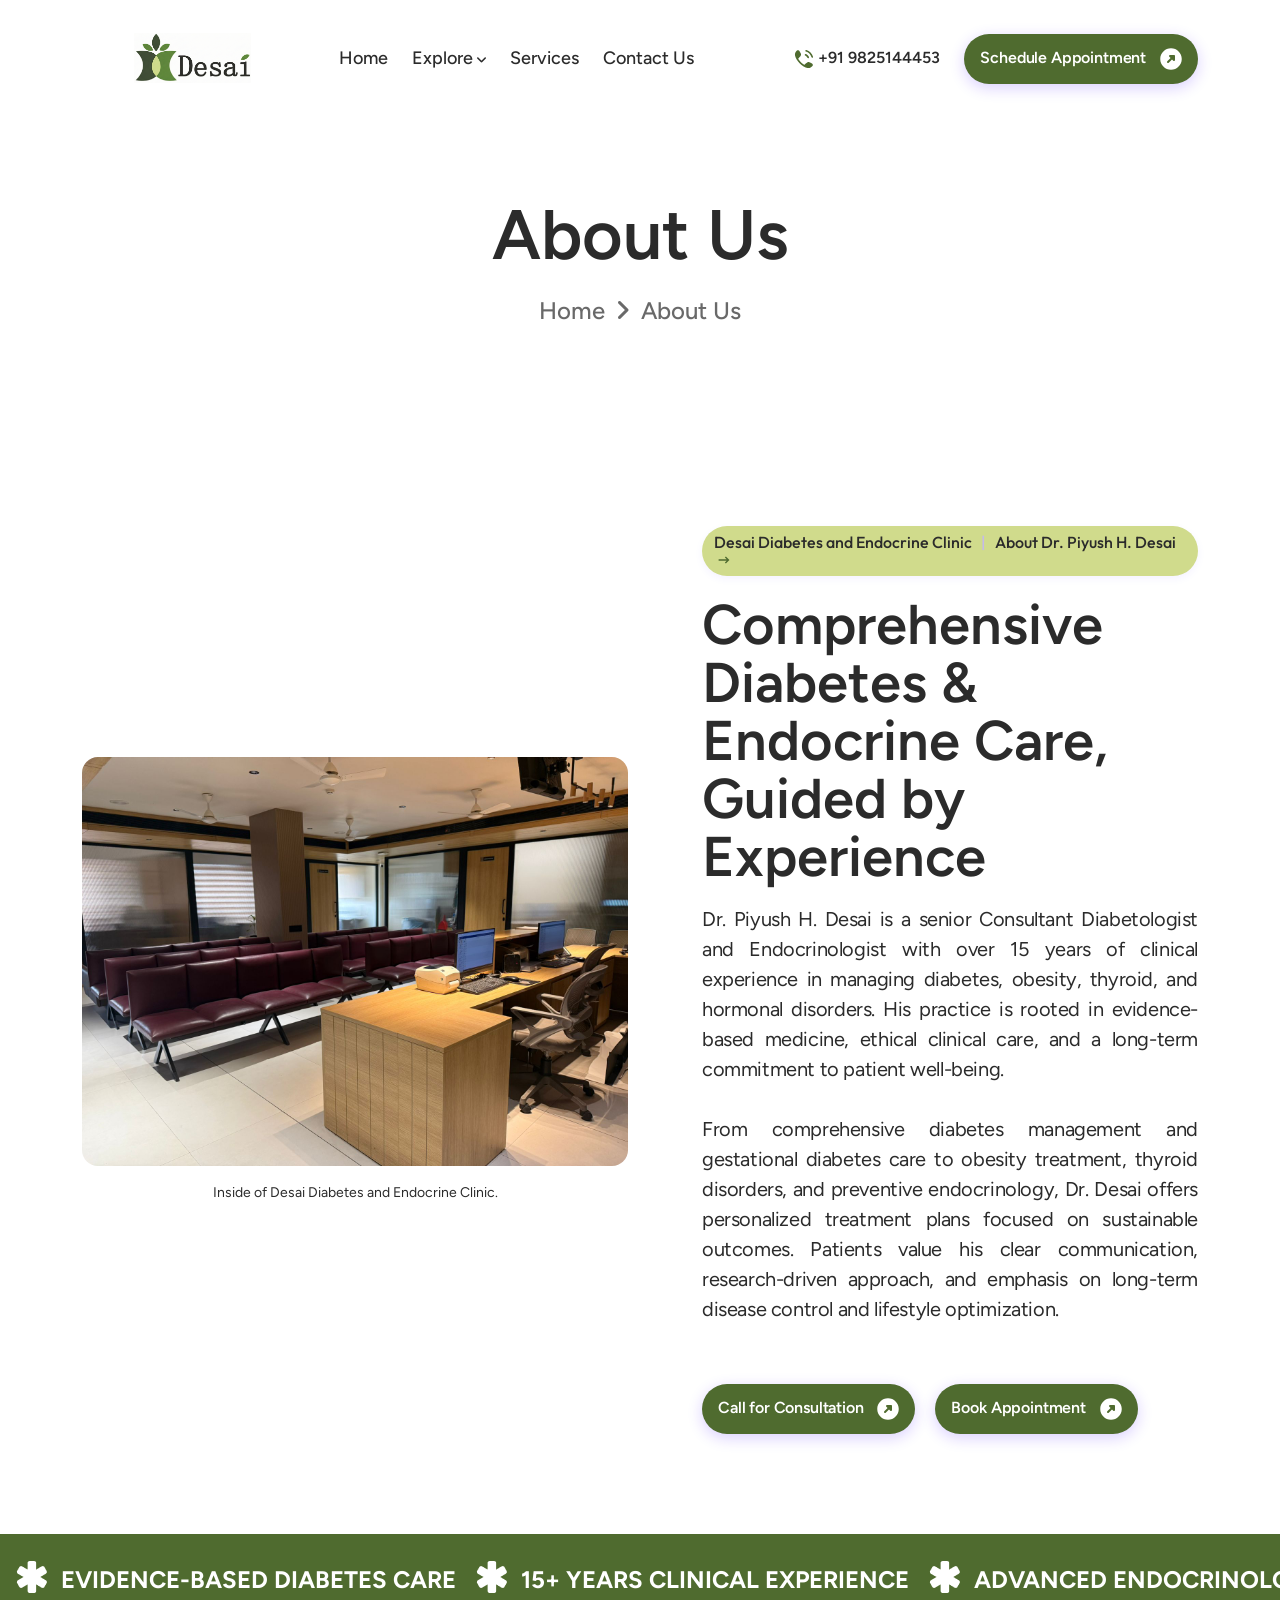
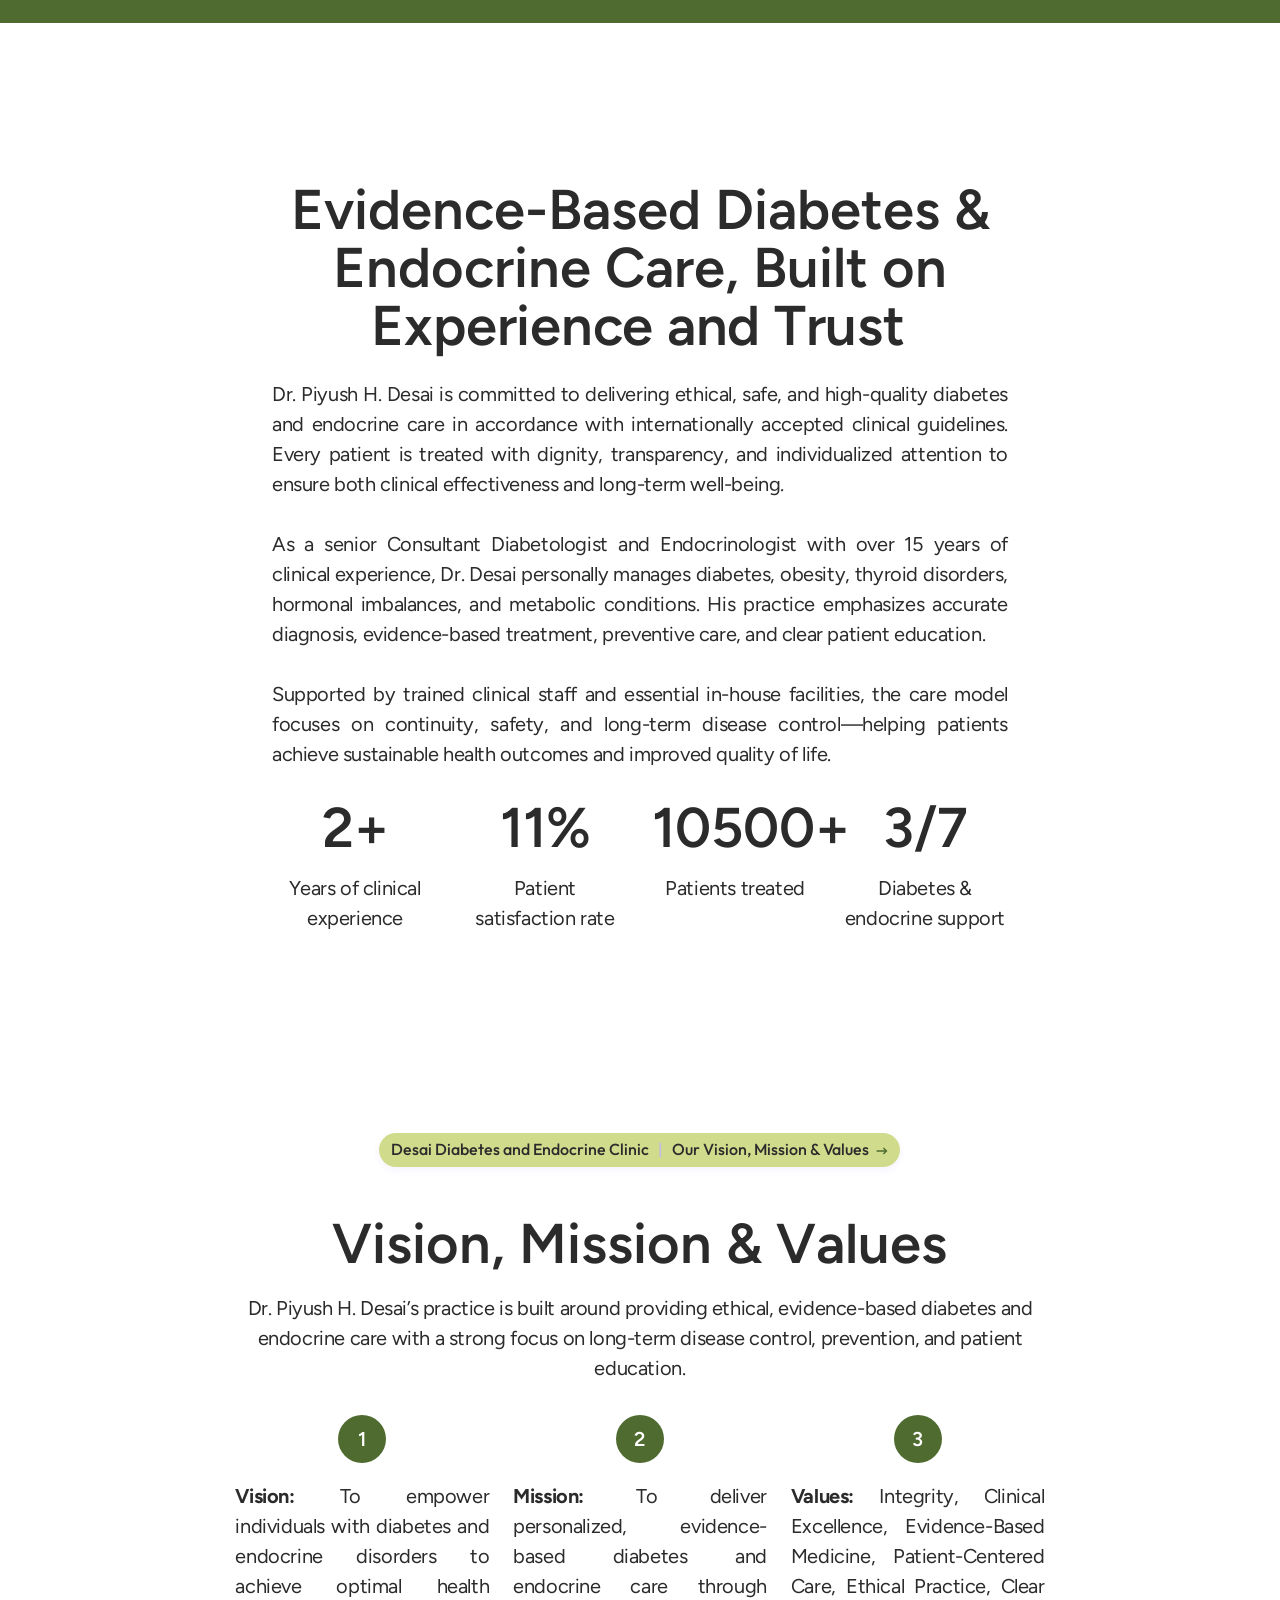
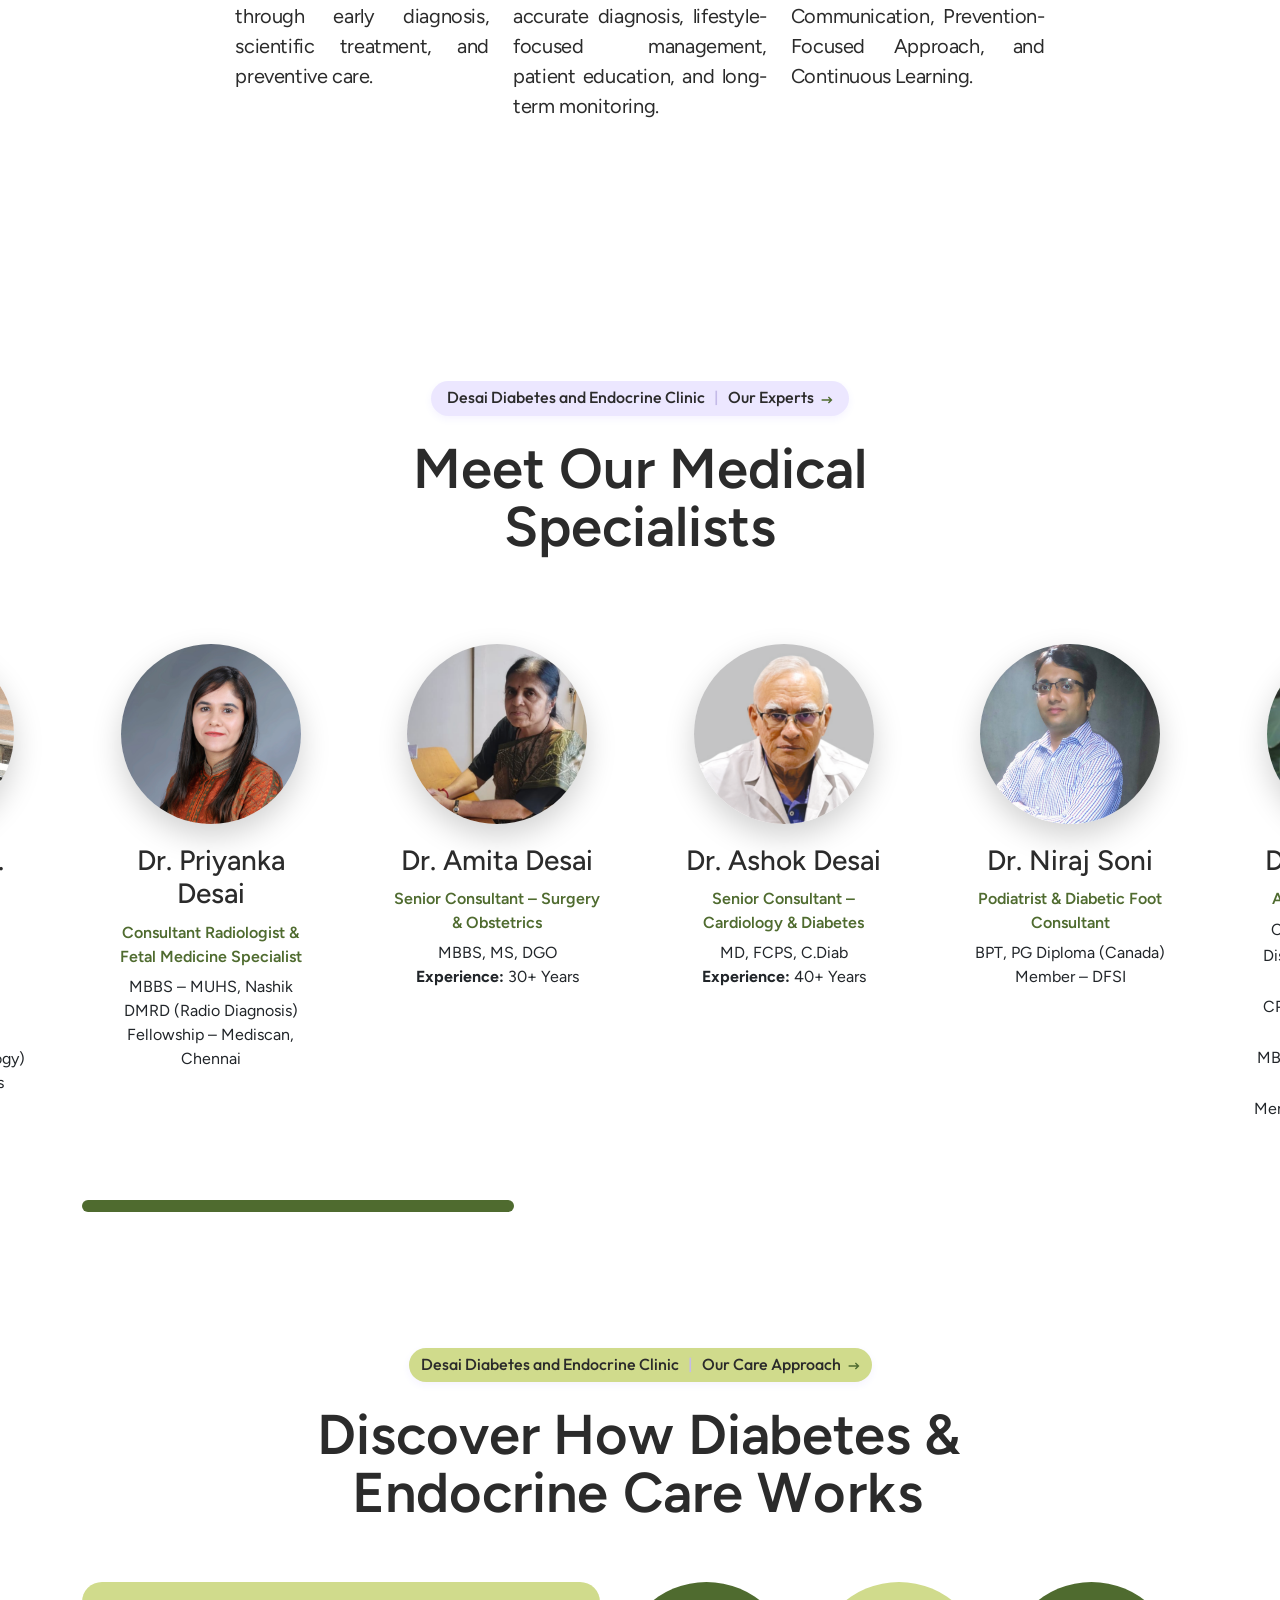
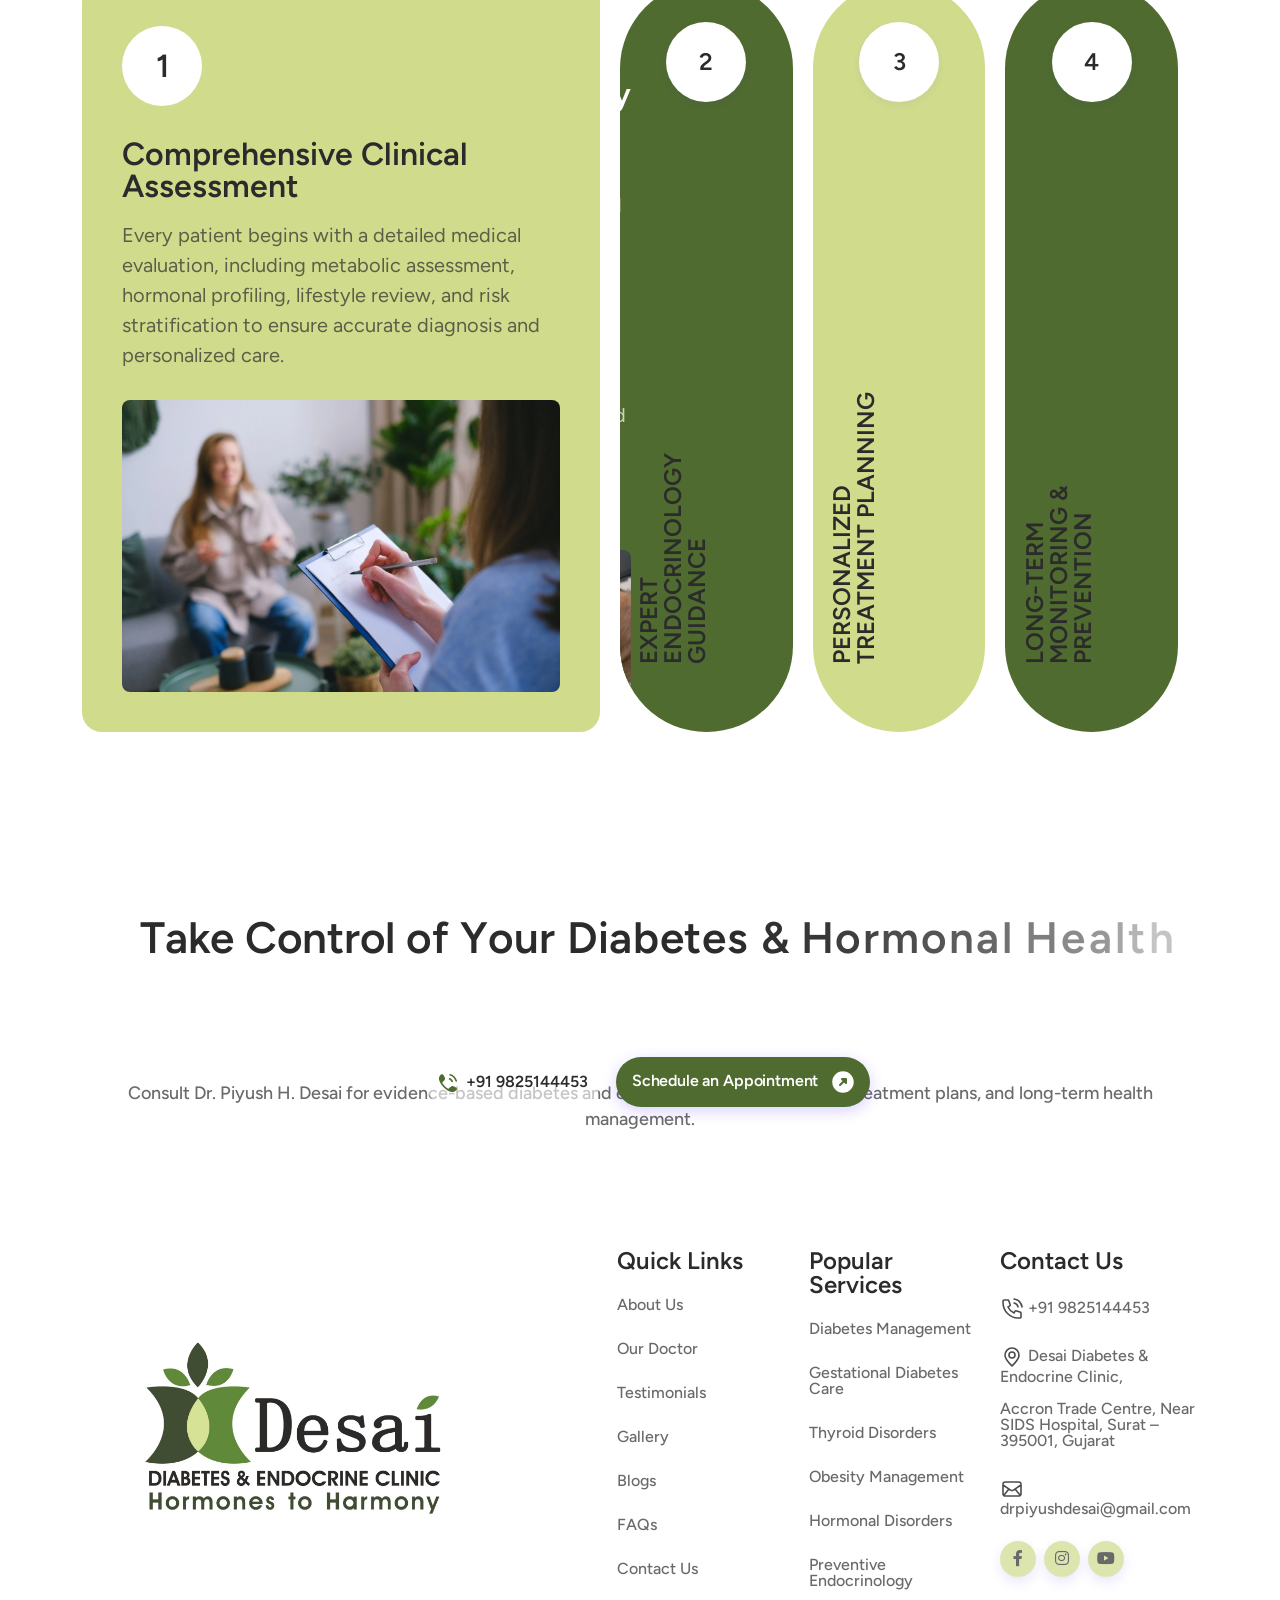
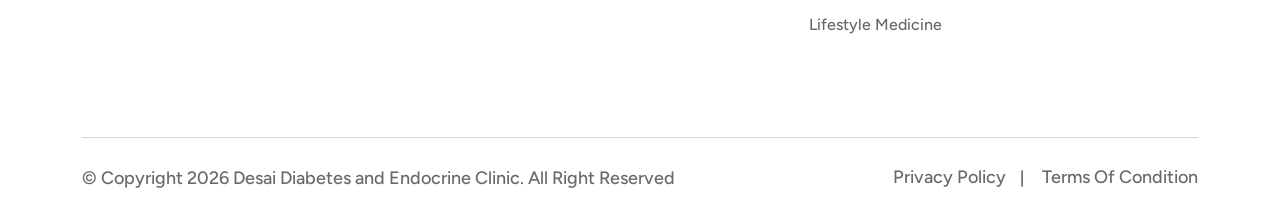
==== about.html @ b85032fa "initial commit" ====
<!DOCTYPE html>
<html lang="en">
<head>
     <meta charset="UTF-8">
     <meta name="viewport" content="width=device-width, initial-scale=1.0">
     <title>Desai Diabetes and Endocrine Clinic - About Us</title>

    <!--=====FAB ICON=======-->
    <link rel="shortcut icon" href="assets/img/logo/preloader.png">

    <!--===== CSS LINK =======-->
    <link rel="stylesheet" href="assets/css/plugins/bootstrap.min.css">
    <link rel="stylesheet" href="assets/css/plugins/aos.css">
    <link rel="stylesheet" href="assets/css/plugins/fontawesome.css">
    <link rel="stylesheet" href="assets/css/plugins/magnific-popup.css">
    <link rel="stylesheet" href="assets/css/plugins/owlcarousel.min.css">
    <link rel="stylesheet" href="assets/css/plugins/sidebar.css">
    <link rel="stylesheet" href="assets/css/plugins/slick-slider.css">
    <link rel="stylesheet" href="assets/css/plugins/nice-select.css">
    <link rel="stylesheet" href="assets/css/plugins/swiper-bundle.css">
    <link rel="stylesheet" href="assets/css/main.css">

    <!--=====  JS SCRIPT LINK =======-->
    <script src="assets/js/plugins/jquery-3-7-1.min.js"></script>
</head>
<body class="homepage1-body">

<!--===== PRELOADER STARTS =======-->
<div class="cs_preloader">
  <div class="cs_preloader_in">
    <div class="cs_wave_first">
      <img 
        src="assets/img/logo/preloader.png"
        alt=""
        style="width:100px;height:auto;"
      >

      <p style="text-align:center;font-size:18px;color:#4f6b2f;margin-top:10px;">
        Loading
        <span style="animation:dot 1.4s infinite; animation-delay:0s;">.</span>
        <span style="animation:dot 1.4s infinite; animation-delay:0.2s;">.</span>
        <span style="animation:dot 1.4s infinite; animation-delay:0.4s;">.</span>
      </p>
    </div>
  </div>
</div>

<style>
@keyframes dot {
  0% { opacity: 0; }
  50% { opacity: 1; }
  100% { opacity: 0; }
}
</style>
<!--===== PRELOADER ENDS =======-->

<!--===== PROGRESS STARTS=======-->
<div class="paginacontainer">
     <div class="progress-wrap">
       <svg class="progress-circle svg-content" width="100%" height="100%" viewBox="-1 -1 102 102">
         <path d="M50,1 a49,49 0 0,1 0,98 a49,49 0 0,1 0,-98"/>
       </svg>
     </div>
   </div>
 <!--===== PROGRESS ENDS=======-->

<!--=====HEADER START=======-->
<header class="homepage4-body">
  <div id="vl-header-sticky" class="vl-header-area vl-transparent-header">
      <div class="container">
          <div class="row align-items-center row-bg1">
              <div class="col-lg-2 col-md-6 col-6">
                  <div class="vl-logo">
                      <a href="index.html"><img src="assets/img/logo/only_logo_1.png" alt=""></a>
                  </div>
              </div>
              <div class="col-lg-5 d-none d-lg-block">
                  <div class="vl-main-menu text-center">
                         <nav class="vl-mobile-menu-active">
                          <ul>
                              <li class="has-dropdown">
                                  <a href="index.html">Home <span class="arrow-size"></i></span></a>
                                 
                              </li>
                              <li class="has-dropdown">
                                <a href="#">Explore <span class="arrow-size"><i class="fa-solid fa-angle-down d-lg-inline d-none"></i></span></a>
                                  <ul class="sub-menu">
                                      <li><a href="about.html">About Us</a></li>
                                      <li><a href="doctor-piyush-desai.html">Our Doctor</a></li>
                                      <li><a href="testimonial.html">Testimonials</a></li>
                                      <li><a href="Gallery.html">Gallery</a></li>
                                      <li><a href="https://drpiyushdesaiclinic.exlyapp.com/blog">Blogs</a></li>
                                      <li><a href="faq.html">FAQs</a></li>
                                  </ul>
                              </li>
                              <li class="has-dropdown">
                                  <a href="services.html">Services <span class="arrow-size"></i></span></a>
                              </li>
                              <li class="has-dropdown">
                                  <a href="contact.html">Contact Us <span class="arrow-size"></i></span></a>
                              </li>   
                          </ul>
                      </nav>
                  </div>
              </div>
              <div class="col-lg-5 col-md-6 col-6">
                <div class="vl-hero-btn d-none d-lg-block text-end">
                  <div class="btn-area1">
                    <a href="tel:
+91 9825144453" class="phone"><svg xmlns="http://www.w3.org/2000/svg" width="20" height="20" viewBox="0 0 20 20" fill="none">
                        <g clip-path="url(#clip0_5825_4343)">
                          <path d="M4.32688 1.17598C4.79912 1.27359 5.1752 1.59087 5.40887 2.01006L6.15321 3.34544C6.42738 3.83727 6.65811 4.25117 6.80878 4.61098C6.96862 4.99266 7.06355 5.36904 7.02016 5.78518C6.97676 6.20131 6.80622 6.55001 6.57107 6.8905C6.3494 7.21148 6.03823 7.56888 5.66848 7.99356L4.57431 9.25038C4.37824 9.47563 4.2802 9.58821 4.27124 9.72896C4.26228 9.86971 4.34263 9.98996 4.50333 10.2304C5.87299 12.2796 7.71894 14.1262 9.76983 15.497C10.0103 15.6577 10.1305 15.738 10.2712 15.7291C10.412 15.7201 10.5247 15.6221 10.7498 15.426L12.0067 14.3318C12.4314 13.962 12.7888 13.6509 13.1098 13.4292C13.4502 13.194 13.799 13.0235 14.2151 12.9801C14.6312 12.9367 15.0077 13.0317 15.3893 13.1915C15.7491 13.3422 16.163 13.5729 16.6547 13.847L17.9902 14.5915C18.4094 14.8251 18.7267 15.2012 18.8243 15.6734C18.9229 16.1505 18.7775 16.6302 18.4562 17.0244C17.2904 18.4547 15.4227 19.3654 13.4633 18.9701C12.259 18.7272 11.0707 18.3225 9.63342 17.4982C6.74558 15.842 4.15636 13.2514 2.50212 10.367C1.67786 8.92963 1.2731 7.74134 1.03015 6.53696C0.634898 4.5776 1.54559 2.70987 2.9759 1.54412C3.37009 1.22284 3.84971 1.07736 4.32688 1.17598Z" fill="#4F6B2F"/>
                          <path fill-rule="evenodd" clip-rule="evenodd" d="M11.3062 1.54C11.4337 1.0978 11.8957 0.842779 12.3379 0.970388C15.5607 1.90041 18.099 4.43862 19.0292 7.66132C19.1567 8.1035 18.9017 8.56545 18.4596 8.69304C18.0174 8.8207 17.5554 8.5657 17.4278 8.1235C16.6565 5.45101 14.5483 3.34295 11.8757 2.57171C11.4336 2.4441 11.1786 1.98219 11.3062 1.54ZM10.7947 5.47187C10.9747 5.04825 11.4639 4.85066 11.8876 5.03055C13.2723 5.6186 14.381 6.72725 14.969 8.11199C15.1489 8.53562 14.9513 9.02487 14.5277 9.20479C14.1041 9.38462 13.6148 9.18704 13.4349 8.76345C13.0157 7.77614 12.2234 6.9839 11.2361 6.56463C10.8125 6.38474 10.6149 5.8955 10.7947 5.47187Z" fill="#4F6B2F"/>
                        </g>
                        <defs>
                          <clipPath id="clip0_5825_4343">
                            <rect width="20" height="20" fill="white"/>
                          </clipPath>
                        </defs>
                      </svg>+91 9825144453</a>
                    <a href="#" class="vl-btn4">Schedule Appointment <span><svg xmlns="http://www.w3.org/2000/svg" width="22" height="22" viewBox="0 0 22 22" fill="none">
                        <path fill-rule="evenodd" clip-rule="evenodd" d="M11 0.25C5.06294 0.25 0.25 5.06294 0.25 11C0.25 16.9371 5.06294 21.75 11 21.75C16.9371 21.75 21.75 16.9371 21.75 11C21.75 5.06294 16.9371 0.25 11 0.25ZM10 7C9.5955 7 9.2309 7.24364 9.0761 7.61732C8.92134 7.99099 9.0069 8.42111 9.2929 8.70711L10.5858 10L7.29289 13.2929C6.90237 13.6834 6.90237 14.3166 7.29289 14.7071C7.68342 15.0976 8.31658 15.0976 8.70711 14.7071L12 11.4142L13.2929 12.7071C13.5789 12.9931 14.009 13.0787 14.3827 12.9239C14.7564 12.7691 15 12.4045 15 12V8C15 7.44772 14.5523 7 14 7H10Z" fill="white"/>
                      </svg></span></a>
                </div>
                </div>
                <div class="vl-header-action-item d-block d-lg-none">
                  <button type="button" class="vl-offcanvas-toggle">
                    <i class="fa-solid fa-bars-staggered"></i>
                  </button>
               </div>
              </div>
          </div>
      </div>
  </div>
</header>
 <!--=====HEADER END =======-->

<!--===== MOBILE HEADER STARTS =======-->
<div class="homepage4-body">
  <div class="vl-offcanvas">
    <div class="vl-offcanvas-wrapper">
        <div class="vl-offcanvas-header d-flex justify-content-between align-items-center mb-90">
            <div class="vl-offcanvas-logo">
            </div>
            <div class="vl-offcanvas-close">
               <button class="vl-offcanvas-close-toggle"><a href="index.html"><img src="assets/img/logo/logo.jpeg" alt=""></a></button>
            </div>
        </div>

        <div class="vl-offcanvas-menu d-lg-none mb-40">
            <nav></nav>
        </div>

        <div class="space20"></div>
        <div class="vl-offcanvas-info">
            <div class="space20"></div>
            <span><a href="mailto:drpiyushdesai@gmail.com"> <i class="fa-regular fa-envelope"></i>drpiyushdesai@gmail.com</a></span>
            <span><a href="tel:+91 9825144453"><i class="fa-solid fa-phone"></i>+91 9825144453</a></span>
            <span><a href="#"><i class="fa-solid fa-location-dot"></i> 
              Desai Diabetes & Endocrine Clinic,
            <br>
            Accron Trade Centre, Near SIDS Hospital, Surat – 395001, Gujarat
            </a></span>
        </div>
        <div class="space20"></div>
        <div class="vl-offcanvas-social">
            <h3 class="vl-offcanvas-sm-title">Follow Us</h3>
            <div class="space20"></div> 
            <a href="https://www.facebook.com/share/1A4X6YQgdi/"><i class="fab fa-facebook-f"></i></a>
            <a href="https://www.instagram.com/desai.diabetes.clinic?igsh=MTk4b3RoMTZ4Nnducg=="><i class="fab fa-instagram"></i></a>
            <a href="https://youtube.com/@desaidiabetesendocrineclin2498?si=9l0jVB-zvk-V1t5X"><i class="fa-brands fa-youtube"></i></a>
         </div>
    </div>
</div>
<div class="vl-offcanvas-overlay"></div>
<!--===== MOBILE HEADER ENDS =======-->

<!--===== HERO AREA STARTS =======-->
<div class="inner-header-section-area" style="background-image: url(assets/img/all-images/bg/bg5.png); background-position: center; background-repeat: no-repeat; background-size: cover;">
  <div class="container">
    <div class="row align-items-center">
      <div class="col-lg-12">
        <div class="hero-header">
          <h1 class="text-anime-style-1">About Us</h1>
          <div class="space28"></div>
          <a href="index.html" class="bradecrumb">Home <i class="fa-solid fa-angle-right"></i> About Us</a>
        </div>
      </div>
    </div>
  </div>
</div>
<!--===== HERO AREA ENDS =======-->

<!--===== ABOUT AREA STARTS =======-->
<div class="about-inner-section-area sp1">
  <div class="container">
    <div class="row align-items-center">

      <!-- VIDEO COLUMN -->
      <div class="col-lg-6 col-md-6">
        <div style="cursor:pointer;"
             onclick="openVideoPopup('assets/img/all-images/about/298667.mp4','mp4')">

          <div style="position:relative;">
            <img src="assets/img/all-images/about/WhatsApp Image 2026-01-23 at 16.06.01 (1).jpeg"
                 alt="Dr. Eash Hoskote Video"
                 style="width:100%;border-radius:16px;">
          </div>

          <div class="space16"></div>

          <p class="small" style="color:var(--ztc-text-text-11);font-family:var(--ztc-family-font1); text-align: center;">
            Inside of Desai Diabetes and Endocrine Clinic.
          </p>
        </div>
      </div>

      <!-- CONTENT COLUMN -->
      <div class="col-lg-6">
        <div class="heading4">
          <h5 class="vl-section-subtitle"
    data-aos="fade-left"
    data-aos-duration="800"
    style="background-color:#d0db8c; padding:8px 12px; display:inline-block;">
  
  Desai Diabetes and Endocrine Clinic
  <span> | </span> About Dr. Piyush H. Desai

  <svg xmlns="http://www.w3.org/2000/svg" width="13" height="8" viewBox="0 0 13 8" fill="none">
    <path d="M0.667969 4.00033H11.049M8.00137 7.33366L11.3346 4.00033L8.0013 0.666992"
          stroke="#4F6B2F" stroke-width="1.5"/>
  </svg>
</h5>


<div class="space20"></div>

<h2 class="text-anime-style-3">
  Comprehensive Diabetes & Endocrine Care, Guided by Experience
</h2>

<div class="space18"></div>

<p data-aos="fade-left" data-aos-duration="1000" style="text-align: justify;">
  Dr. Piyush H. Desai is a senior Consultant Diabetologist and Endocrinologist with over
  15 years of clinical experience in managing diabetes, obesity, thyroid, and hormonal
  disorders. His practice is rooted in evidence-based medicine, ethical clinical care,
  and a long-term commitment to patient well-being.
  <br><br>
  From comprehensive diabetes management and gestational diabetes care to obesity
  treatment, thyroid disorders, and preventive endocrinology, Dr. Desai offers
  personalized treatment plans focused on sustainable outcomes. Patients value his
  clear communication, research-driven approach, and emphasis on long-term disease
  control and lifestyle optimization.
</p>


          <div class="space28"></div>
          <div class="space32"></div>

          <!-- BOTH BUTTONS IN ONE ROW -->
    <div class="btn-area1"
         data-aos="fade-left"
         data-aos-duration="1000"
         style="display:flex; gap:20px; flex-wrap:wrap;">

      <a href="tel:0294-2980546/547" class="vl-btn4">Call for Consultation <span><svg xmlns="http://www.w3.org/2000/svg" width="22" height="22" viewBox="0 0 22 22" fill="none">
                        <path fill-rule="evenodd" clip-rule="evenodd" d="M11 0.25C5.06294 0.25 0.25 5.06294 0.25 11C0.25 16.9371 5.06294 21.75 11 21.75C16.9371 21.75 21.75 16.9371 21.75 11C21.75 5.06294 16.9371 0.25 11 0.25ZM10 7C9.5955 7 9.2309 7.24364 9.0761 7.61732C8.92134 7.99099 9.0069 8.42111 9.2929 8.70711L10.5858 10L7.29289 13.2929C6.90237 13.6834 6.90237 14.3166 7.29289 14.7071C7.68342 15.0976 8.31658 15.0976 8.70711 14.7071L12 11.4142L13.2929 12.7071C13.5789 12.9931 14.009 13.0787 14.3827 12.9239C14.7564 12.7691 15 12.4045 15 12V8C15 7.44772 14.5523 7 14 7H10Z" fill="white"/>
          </svg>
        </span>
      </a>

      <a href="https://dreashhoskote.exlyapp.com/5467e22a-bf51-4fe1-8a84-d2f195482e87" class="vl-btn4">Book Appointment <span><svg xmlns="http://www.w3.org/2000/svg" width="22" height="22" viewBox="0 0 22 22" fill="none">
                        <path fill-rule="evenodd" clip-rule="evenodd" d="M11 0.25C5.06294 0.25 0.25 5.06294 0.25 11C0.25 16.9371 5.06294 21.75 11 21.75C16.9371 21.75 21.75 16.9371 21.75 11C21.75 5.06294 16.9371 0.25 11 0.25ZM10 7C9.5955 7 9.2309 7.24364 9.0761 7.61732C8.92134 7.99099 9.0069 8.42111 9.2929 8.70711L10.5858 10L7.29289 13.2929C6.90237 13.6834 6.90237 14.3166 7.29289 14.7071C7.68342 15.0976 8.31658 15.0976 8.70711 14.7071L12 11.4142L13.2929 12.7071C13.5789 12.9931 14.009 13.0787 14.3827 12.9239C14.7564 12.7691 15 12.4045 15 12V8C15 7.44772 14.5523 7 14 7H10Z" fill="white"/>
          </svg>
        </span>
      </a>

    </div>

  </div>
</div>


        </div>
      </div>

    </div>
  </div>
</div>

<!-- ===== POPUP PLAYER (SINGLE, REUSABLE) ===== -->
<div id="videoPopup" style="
  display:none;
  position:fixed;
  inset:0;
  background:rgba(0,0,0,0.85);
  z-index:99999;
  align-items:center;
  justify-content:center;
">

  <div style="position:relative;width:90%;max-width:900px;">

    <span onclick="closeVideoPopup()" style="
      position:absolute;
      top:-40px;
      right:0;
      font-size:30px;
      color:#fff;
      cursor:pointer;
    ">✕</span>

    <div id="videoContainer" style="
      width:100%;
      max-height:80vh;
      display:flex;
      align-items:center;
      justify-content:center;
    "></div>

  </div>
</div>

<!-- ===== INLINE JS ===== -->
<script>
function openVideoPopup(src, type) {
  var popup = document.getElementById("videoPopup");
  var container = document.getElementById("videoContainer");

  // Clear any previous content
  container.innerHTML = "";

  if (type === "mp4") {
    // Create video element
    var video = document.createElement("video");
    video.id = "popupVideo";
    video.controls = true;
    video.autoplay = true;
    video.playsInline = true;
    video.preload = "auto";
    video.style.cssText = `
      max-width:100%;
      max-height:80vh;
      width:auto;
      height:auto;
      object-fit:contain;
      border-radius:12px;
      background:#000;
    `;
    
    var source = document.createElement("source");
    source.src = src;
    source.type = "video/mp4";
    
    video.appendChild(source);
    container.appendChild(video);
    
    // Attempt to play after video is loaded
    video.addEventListener('loadeddata', function() {
      video.play().catch(function(err) {
        console.warn("Autoplay blocked, user can click play:", err);
      });
    });
    
  } else {
    // Create iframe for YouTube or other embeds
    var iframe = document.createElement("iframe");
    iframe.src = src + "?autoplay=1&mute=1&rel=0";
    iframe.style.cssText = `
      width:100%;
      max-width:900px;
      aspect-ratio:16/9;
      border-radius:12px;
      border:0;
    `;
    iframe.allow = "autoplay; encrypted-media";
    iframe.allowFullscreen = true;
    
    container.appendChild(iframe);
  }

  // Show popup
  popup.style.display = "flex";
  document.body.style.overflow = "hidden";
}

function closeVideoPopup() {
  var popup = document.getElementById("videoPopup");
  var container = document.getElementById("videoContainer");
  
  // Stop video if playing
  var video = container.querySelector("video");
  if (video) {
    video.pause();
    video.currentTime = 0;
  }

  // Clear container and hide popup
  container.innerHTML = "";
  popup.style.display = "none";
  document.body.style.overflow = "";
}

// Close popup when clicking outside the video
document.getElementById("videoPopup").addEventListener("click", function(e) {
  if (e.target.id === "videoPopup") {
    closeVideoPopup();
  }
});

// Close popup with Escape key
document.addEventListener("keydown", function(e) {
  if (e.key === "Escape" || e.key === "Esc") {
    var popup = document.getElementById("videoPopup");
    if (popup.style.display === "flex") {
      closeVideoPopup();
    }
  }
});
</script>
<!--===== VIDEOS AREA ENDS =======-->

<!--===== ABOUT AREA ENDS =======-->
<div class="slider4-section-area">
  <div class="marquee-wrap">
    <div class="marquee-text">

      <div class="brand-single-box">
        <h3><img src="assets/img/elements/elements1.png" alt=""> Evidence-Based Diabetes Care</h3>
      </div>

      <div class="brand-single-box">
        <h3><img src="assets/img/elements/elements1.png" alt=""> 15+ Years Clinical Experience</h3>
      </div>

      <div class="brand-single-box">
        <h3><img src="assets/img/elements/elements1.png" alt=""> Advanced Endocrinology Expertise</h3>
      </div>

      <div class="brand-single-box">
        <h3><img src="assets/img/elements/elements1.png" alt=""> Obesity & Metabolic Management</h3>
      </div>

      <div class="brand-single-box">
        <h3><img src="assets/img/elements/elements1.png" alt=""> Gestational Diabetes Care</h3>
      </div>

      <div class="brand-single-box">
        <h3><img src="assets/img/elements/elements1.png" alt=""> Patient-Centric Treatment Plans</h3>
      </div>

      <div class="brand-single-box">
        <h3><img src="assets/img/elements/elements1.png" alt=""> Thyroid & Hormonal Disorders</h3>
      </div>

      <div class="brand-single-box">
        <h3><img src="assets/img/elements/elements1.png" alt=""> Preventive Endocrinology</h3>
      </div>

      <div class="brand-single-box">
        <h3><img src="assets/img/elements/elements1.png" alt=""> International Clinical Research Experience</h3>
      </div>

      <div class="brand-single-box">
        <h3><img src="assets/img/elements/elements1.png" alt=""> IDF Senior Fellow (2025–26)</h3>
      </div>

      <div class="brand-single-box">
        <h3><img src="assets/img/elements/elements1.png" alt=""> FRCP (Royal College of Physicians, UK)</h3>
      </div>

      <div class="brand-single-box">
        <h3><img src="assets/img/elements/elements1.png" alt=""> Diabetes, Obesity & Lifestyle Medicine</h3>
      </div>

    </div>
  </div>
</div>

<!--===== ABOUT AREA STARTS =======-->
<div class="about4-section-area sp1">
  <div class="container">
    <div class="row justify-content-center">
      
      <!-- CENTERED CONTENT -->
      <div class="col-lg-8 text-center">
        <div class="about4-heading heading4">

          <h5 class="vl-section-subtitle"
    data-aos="fade-left"
    data-aos-duration="800"
    style="background-color:#d0db8c; padding:8px 12px; display:inline-block;">
  
  Desai Diabetes and Endocrine Clinic
  <span> | </span> Our Commitment to Quality Care
  <svg xmlns="http://www.w3.org/2000/svg" width="13" height="8" viewBox="0 0 13 8" fill="none">
    <path d="M0.667969 4.00033H11.049M8.00137 7.33366L11.3346 4.00033L8.0013 0.666992"
          stroke="#4F6B2F" stroke-width="1.5"/>
  </svg>
</h5>

          <div class="space24"></div>

          <h2 class="vl-section-title text-anime-style-3">
            Evidence-Based Diabetes & Endocrine Care, Built on Experience and Trust
          </h2>

          <div class="space24"></div>

          <p data-aos="fade-left" data-aos-duration="900" style="text-align: justify;">
            Dr. Piyush H. Desai is committed to delivering ethical, safe, and high-quality
            diabetes and endocrine care in accordance with internationally accepted
            clinical guidelines. Every patient is treated with dignity, transparency,
            and individualized attention to ensure both clinical effectiveness and
            long-term well-being.
            <br><br>
            As a senior Consultant Diabetologist and Endocrinologist with over 15 years
            of clinical experience, Dr. Desai personally manages diabetes, obesity,
            thyroid disorders, hormonal imbalances, and metabolic conditions. His
            practice emphasizes accurate diagnosis, evidence-based treatment,
            preventive care, and clear patient education.
            <br><br>
            Supported by trained clinical staff and essential in-house facilities,
            the care model focuses on continuity, safety, and long-term disease
            control—helping patients achieve sustainable health outcomes and improved
            quality of life.
          </p>

          <div class="row justify-content-center">

            <div class="col-lg-3 col-md-6">
              <div class="counter-boxarea" data-aos="fade-up" data-aos-duration="1000">
                <h2><span class="counter">15</span>+</h2>
                <div class="space16"></div>
                <p>Years of clinical experience</p>
              </div>
            </div>

            <div class="col-lg-3 col-md-6">
              <div class="counter-boxarea" data-aos="fade-up" data-aos-duration="1100">
                <h2><span class="counter">98</span>%</h2>
                <div class="space16"></div>
                <p>Patient satisfaction rate</p>
              </div>
            </div>

            <div class="col-lg-3 col-md-6">
              <div class="counter-boxarea" data-aos="fade-up" data-aos-duration="1200">
                <h2><span class="counter">100000</span>+</h2>
                <div class="space16"></div>
                <p>Patients treated</p>
              </div>
            </div>

            <div class="col-lg-3 col-md-6">
              <div class="counter-boxarea" data-aos="fade-up" data-aos-duration="1300">
                <h2><span class="counter">24</span>/7</h2>
                <div class="space16"></div>
                <p>Diabetes & endocrine support</p>
              </div>
            </div>

          </div>

        </div>
      </div>

    </div>
  </div>
</div>
<!--===== ABOUT AREA ENDS =======-->

<!--===== VISION / MISSION AREA STARTS =======-->
<div class="case-all-details-section sp1" style="display:flex; justify-content:center; width:100%;">
  <div class="container" style="max-width:1000px;">
    <div class="row justify-content-center">
      <div class="col-lg-10 text-center">
        <div class="case-all-content-area heading4"> 

        <h5 class="vl-section-subtitle"
    data-aos="fade-left"
    data-aos-duration="800"
    style="background-color:#d0db8c; padding:8px 12px; display:inline-block;">
  
  Desai Diabetes and Endocrine Clinic
  <span> | </span> Our Vision, Mission & Values
  <svg xmlns="http://www.w3.org/2000/svg" width="13" height="8" viewBox="0 0 13 8" fill="none">
    <path d="M0.667969 4.00033H11.049M8.00137 7.33366L11.3346 4.00033L8.0013 0.666992"
          stroke="#4F6B2F" stroke-width="1.5"/>
  </svg>
</h5>

<div class="space48"></div>
          
          <h2 class="vl-section-title text-anime-style-3">
            Vision, Mission & Values
          </h2>
          <div class="space20"></div>

          <p class="text-center" style="text-align: justify;">
            Dr. Piyush H. Desai’s practice is built around providing ethical,
            evidence-based diabetes and endocrine care with a strong focus on
            long-term disease control, prevention, and patient education.
          </p>

          <div class="space32"></div>

          <div class="row justify-content-center text-center">

            <!-- Vision -->
            <div class="col-lg-4 col-md-6" data-aos="zoom-in-up" data-aos-duration="900">
              <div class="work-single-boxarea">
                <div class="textarea">
                  <span style="
                    width:48px;
                    height:48px;
                    background:#4F6B2F;
                    color:white;
                    border-radius:50%;
                    display:flex;
                    justify-content:center;
                    align-items:center;
                    font-size:20px;
                    font-weight:600;
                    margin:0 auto;">1</span>
                  <div class="space18"></div>
                  <p style="text-align: justify;">
                    <strong>Vision:</strong> To empower individuals with diabetes and
                    endocrine disorders to achieve optimal health through early
                    diagnosis, scientific treatment, and preventive care.
                  </p>
                </div>
              </div>
            </div>

            <!-- Mission -->
            <div class="col-lg-4 col-md-6" data-aos="zoom-in-up" data-aos-duration="1000">
              <div class="work-single-boxarea">
                <div class="textarea">
                  <span style="
                    width:48px;
                    height:48px;
                    background:#4F6B2F;
                    color:white;
                    border-radius:50%;
                    display:flex;
                    justify-content:center;
                    align-items:center;
                    font-size:20px;
                    font-weight:600;
                    margin:0 auto;">2</span>
                  <div class="space18"></div>
                  <p style="text-align: justify;">
                    <strong>Mission:</strong> To deliver personalized, evidence-based
                    diabetes and endocrine care through accurate diagnosis,
                    lifestyle-focused management, patient education, and
                    long-term monitoring.
                  </p>
                </div>
              </div>
            </div>

            <!-- Values -->
            <div class="col-lg-4 col-md-6" data-aos="zoom-in-up" data-aos-duration="1100">
              <div class="work-single-boxarea">
                <div class="textarea">
                  <span style="
                    width:48px;
                    height:48px;
                    background:#4F6B2F;
                    color:white;
                    border-radius:50%;
                    display:flex;
                    justify-content:center;
                    align-items:center;
                    font-size:20px;
                    font-weight:600;
                    margin:0 auto;">3</span>
                  <div class="space18"></div>
                  <p style="text-align: justify;">
                    <strong>Values:</strong> Integrity, Clinical Excellence,
                    Evidence-Based Medicine, Patient-Centered Care,
                    Ethical Practice, Clear Communication,
                    Prevention-Focused Approach, and Continuous Learning.
                  </p>
                </div>
              </div>
            </div>

          </div>

        </div>
      </div>
    </div>
  </div>
</div>
<!--===== VISION / MISSION AREA ENDS =======-->

<!--===== TEAM AREA STARTS =======-->
<div class="hero4-section-area"
     style="
       background-image:url('assets/img/all-images/bg/bg9.png');
       background-position:center;
       background-repeat:no-repeat;
       background-size:cover;
       width:100%;
       position:relative;
       padding-bottom:0;
     ">

  <div class="service4-section-area sp1"
       style="
         background:transparent;
         padding-top:0;
         padding-bottom:0;
       ">

    <div class="container">

      <!-- Heading -->
      <div class="row">
        <div class="col-lg-8 m-auto">
          <div class="heading4 text-center space-margin60">
            <h5 class="vl-section-subtitle">
              Desai Diabetes and Endocrine Clinic <span> | </span> Our Experts
              <svg xmlns="http://www.w3.org/2000/svg" width="13" height="8" viewBox="0 0 13 8" fill="none">
                <path d="M0.667969 4.00033H11.049M8.00137 7.33366L11.3346 4.00033L8.0013 0.666992"
                      stroke="#4F6B2F" stroke-width="1.5"/>
              </svg>
            </h5>

            <div class="space24"></div>

            <h2 class="vl-section-title text-anime-style-3">
              Meet Our Medical Specialists
            </h2>
          </div>
        </div>
      </div>

      <!-- Slider -->
      <div class="row">
        <div class="col-lg-12">
          <div class="service4-slider-area owl-carousel">

            <!-- ================= DOCTOR CARD ================= -->

            <!-- Dr. Piyush Desai -->
            <div class="service4-boxarea"
                 style="
                   padding:28px 22px 32px;
                   text-align:center;
                   border-radius:18px;
                   transition:all 0.3s ease;
                 "
                 onmouseover="this.style.transform='translateY(-8px)';this.style.boxShadow='0 20px 40px rgba(0,0,0,0.15)'"
                 onmouseout="this.style.transform='translateY(0)';this.style.boxShadow='none'">

              <!-- Image -->
              <div style="
                    width:180px;
                    height:180px;
                    border-radius:50%;
                    overflow:hidden;
                    margin:0 auto 20px;
                    box-shadow:0 12px 30px rgba(0,0,0,0.18);
                  ">
                <img src="assets/img/all-images/team/Screenshot 2026-02-09 at 8.34.24 PM.png"
                     alt="Dr. Piyush H. Desai"
                     style="width:100%;height:100%;object-fit:cover;">
              </div>

              <!-- Text -->
              <h3 style="margin:0;color:#2B2B2B;">Dr. Piyush H. Desai</h3>
              <p style="font-weight:600;color:#4F6B2F;margin:10px 0 6px;">
                Senior Consultant Diabetologist & Endocrinologist
              </p>
              <p style="margin-bottom:0;">
                MBBS, MD (Internal Medicine)<br>
                PG Diploma (Endocrinology)<br>
                <strong>Experience:</strong> 15+ Years
              </p>
            </div>

            <!-- Dr. Priyanka Desai -->
            <div class="service4-boxarea"
                 style="padding:28px 22px 32px;text-align:center;border-radius:18px;"
                 onmouseover="this.style.transform='translateY(-8px)';this.style.boxShadow='0 20px 40px rgba(0,0,0,0.15)'"
                 onmouseout="this.style.transform='translateY(0)';this.style.boxShadow='none'">

              <div style="width:180px;height:180px;border-radius:50%;overflow:hidden;margin:0 auto 20px;box-shadow:0 12px 30px rgba(0,0,0,0.18);">
                <img src="assets/img/all-images/team/Screenshot 2026-02-09 at 8.35.55 PM.png"
                     alt="Dr. Priyanka Desai"
                     style="width:100%;height:100%;object-fit:cover;">
              </div>

              <h3 style="margin:0;color:#2B2B2B;">Dr. Priyanka Desai</h3>
              <p style="font-weight:600;color:#4F6B2F;margin:10px 0 6px;">
                Consultant Radiologist & Fetal Medicine Specialist
              </p>
              <p style="margin-bottom:0;">
                MBBS – MUHS, Nashik<br>
                DMRD (Radio Diagnosis)<br>
                Fellowship – Mediscan, Chennai
              </p>
            </div>

            <!-- Dr. Amita Desai -->
            <div class="service4-boxarea"
                 style="padding:28px 22px 32px;text-align:center;border-radius:18px;"
                 onmouseover="this.style.transform='translateY(-8px)';this.style.boxShadow='0 20px 40px rgba(0,0,0,0.15)'"
                 onmouseout="this.style.transform='translateY(0)';this.style.boxShadow='none'">

              <div style="width:180px;height:180px;border-radius:50%;overflow:hidden;margin:0 auto 20px;box-shadow:0 12px 30px rgba(0,0,0,0.18);">
                <img src="assets/img/all-images/team/Screenshot 2026-02-09 at 8.36.56 PM.png"
                     alt="Dr. Amita Desai"
                     style="width:100%;height:100%;object-fit:cover;">
              </div>

              <h3 style="margin:0;color:#2B2B2B;">Dr. Amita Desai</h3>
              <p style="font-weight:600;color:#4F6B2F;margin:10px 0 6px;">
                Senior Consultant – Surgery & Obstetrics
              </p>
              <p style="margin-bottom:0;">
                MBBS, MS, DGO<br>
                <strong>Experience:</strong> 30+ Years
              </p>
            </div>

            <!-- Dr. Ashok Desai -->
            <div class="service4-boxarea"
                 style="padding:28px 22px 32px;text-align:center;border-radius:18px;"
                 onmouseover="this.style.transform='translateY(-8px)';this.style.boxShadow='0 20px 40px rgba(0,0,0,0.15)'"
                 onmouseout="this.style.transform='translateY(0)';this.style.boxShadow='none'">

              <div style="width:180px;height:180px;border-radius:50%;overflow:hidden;margin:0 auto 20px;box-shadow:0 12px 30px rgba(0,0,0,0.18);">
                <img src="assets/img/all-images/team/ashok.png"
                     alt="Dr. Ashok Desai"
                     style="width:100%;height:100%;object-fit:cover;">
              </div>

              <h3 style="margin:0;color:#2B2B2B;">Dr. Ashok Desai</h3>
              <p style="font-weight:600;color:#4F6B2F;margin:10px 0 6px;">
                Senior Consultant – Cardiology & Diabetes
              </p>
              <p style="margin-bottom:0;">
                MD, FCPS, C.Diab<br>
                <strong>Experience:</strong> 40+ Years
              </p>
            </div>

            <!-- Dr. Niraj Soni -->
            <div class="service4-boxarea"
                 style="padding:28px 22px 32px;text-align:center;border-radius:18px;"
                 onmouseover="this.style.transform='translateY(-8px)';this.style.boxShadow='0 20px 40px rgba(0,0,0,0.15)'"
                 onmouseout="this.style.transform='translateY(0)';this.style.boxShadow='none'">

              <div style="width:180px;height:180px;border-radius:50%;overflow:hidden;margin:0 auto 20px;box-shadow:0 12px 30px rgba(0,0,0,0.18);">
                <img src="assets/img/all-images/team/Screenshot 2026-02-09 at 8.33.34 PM.png"
                     alt="Dr. Niraj Soni"
                     style="width:100%;height:100%;object-fit:cover;">
              </div>

              <h3 style="margin:0;color:#2B2B2B;">Dr. Niraj Soni</h3>
              <p style="font-weight:600;color:#4F6B2F;margin:10px 0 6px;">
                Podiatrist & Diabetic Foot Consultant
              </p>
              <p style="margin-bottom:0;">
                BPT, PG Diploma (Canada)<br>
                Member – DFSI
              </p>
            </div>

            <!-- DR. KEVIN SHAH -->
            <div class="service4-boxarea"
                style="padding:28px 22px 32px;text-align:center;border-radius:18px;"
                onmouseover="this.style.transform='translateY(-8px)';this.style.boxShadow='0 20px 40px rgba(0,0,0,0.15)'"
                onmouseout="this.style.transform='translateY(0)';this.style.boxShadow='none'">

              <div style="width:180px;height:180px;border-radius:50%;overflow:hidden;margin:0 auto 20px;box-shadow:0 12px 30px rgba(0,0,0,0.18);">
                <img src="assets/img/all-images/team/kevin1.png"
                    alt="Dr. Kevin Shah"
                    style="width:100%;height:100%;object-fit:cover;">
              </div>

              <h3 style="margin:0;color:#2B2B2B;">Dr. Kevin Shah</h3>

              <p style="font-weight:600;color:#4F6B2F;margin:10px 0 6px;">
                Associate Diabetologist
              </p>

              <p style="margin-bottom:0; line-height:1.6;">
                Certificate in Metabolic Disorder (Royal College of General Physician)<br>
                CPCDM (Diabetes Care) – RSSDI<br>
                MBBS – Sumandeep Vidhya Peeth<br>
                Member – RSSDI, IMA, MSAI
              </p>

            </div>


          </div>
        </div>
      </div>

    </div>
  </div>
</div>
<!--===== TEAM AREA ENDS =======-->


<!--===== WORKS AREA STARTS =======-->
<div class="works4-section-area sp6">
  <div class="container">
    <div class="row">
      <div class="col-lg-8 m-auto">
        <div class="heading4 text-center space-margin60">
          <h5 class="vl-section-subtitle"
    data-aos="fade-left"
    data-aos-duration="800"
    style="background-color:#d0db8c; padding:8px 12px; display:inline-block;">
  
  Desai Diabetes and Endocrine Clinic
  <span> | </span> Our Care Approach

  <svg xmlns="http://www.w3.org/2000/svg" width="13" height="8" viewBox="0 0 13 8" fill="none">
    <path d="M0.667969 4.00033H11.049M8.00137 7.33366L11.3346 4.00033L8.0013 0.666992"
          stroke="#4F6B2F" stroke-width="1.5"/>
  </svg>
</h5>

          <div class="space24"></div>
          <h2 class="vl-section-title text-anime-style-3">
            Discover How Diabetes & Endocrine Care Works
          </h2>
        </div>
      </div>
    </div>

    <div class="row">
      <div class="col-lg-12" data-aos="zoom-out" data-aos-duration="1200">
        <div class="cs_case_study_1_list">

          <!-- 1 -->
          <div class="cs_case_study cs_style_1 cs_hover_active active" data-aos="fade-up" data-aos-duration="800" style="background-color: #d0db8c;">
            <a class="cs_case_study_thumb cs_bg_filed"
               data-src="assets/img/all-images/works/work-img10.webp"></a>
            <div class="content-area1">
              <div class="arrow"><a href="#">1</a></div>
              <div class="text"><a href="#">Comprehensive Clinical Assessment</a></div>
            </div>
            <div class="content-area">
              <div class="arrow2"><a href="#">1</a></div>
              <div class="space32"></div>
              <a class="head">Comprehensive Clinical Assessment</a>
              <div class="space16"></div>
              <p>
                Every patient begins with a detailed medical evaluation, including
                metabolic assessment, hormonal profiling, lifestyle review, and
                risk stratification to ensure accurate diagnosis and personalized care.
              </p>
              <div class="space30"></div>
              <div class="img1">
                <img src="assets/img/all-images/service/What+Is+Clinical+Assessment+in+Psychology.webp" alt="">
              </div>
            </div>
          </div>

          <!-- 2 -->
          <div class="cs_case_study cs_style_1 box2 cs_hover_active" data-aos="fade-up" data-aos-duration="900" style="background-color: #4f6b2f;">
            <a class="cs_case_study_thumb cs_case_study_thumb2 cs_bg_filed"
               data-src="assets/img/all-images/case/case-img2.png"></a>
            <div class="content-area1">
              <div class="arrow"><a href="#">2</a></div>
              <div class="text" style="color: white;"><a href="#">Expert Endocrinology Guidance</a></div>
            </div>
            <div class="content-area">
              <div class="arrow2"><a href="#">2</a></div>
              <div class="space32"></div>
              <a class="head" style="color: white;">Expert Endocrinology Guidance</a>
              <div class="space16"></div>
              <p style="color: white;">
                With over 15 years of clinical experience and international research exposure,
                Dr. Piyush Desai provides evidence-based guidance, clearly explaining
                diagnoses, treatment options, and long-term disease management strategies.
              </p>
              <div class="space30"></div>
              <div class="img1">
                <img src="assets/img/all-images/service/Expert Endocrinology Guidance.jpg" alt="">
              </div>
            </div>
          </div>

          <!-- 3 -->
          <div class="cs_case_study cs_style_1 box4 cs_hover_active" data-aos="fade-up" data-aos-duration="1100" style="background-color: #d0db8c;">
            <a class="cs_case_study_thumb cs_case_study_thumb4 cs_bg_filed"
               data-src="assets/img/all-images/case/case-img4.png"></a>
            <div class="content-area1">
              <div class="arrow"><a href="#">3</a></div>
              <div class="text"><a href="#">Personalized Treatment Planning</a></div>
            </div>
            <div class="content-area">
              <div class="arrow2"><a href="#">3</a></div>
              <div class="space32"></div>
              <a class="head">Personalized Treatment Planning</a>
              <div class="space16"></div>
              <p>
                Treatment plans are customized based on individual needs, combining
                medical therapy, lifestyle modification, nutrition guidance, and
                preventive strategies to achieve sustainable health outcomes.
              </p>
              <div class="space30"></div>
              <div class="img1">
                <img src="assets/img/all-images/service/personalized-treatment-1080x675-1.png" alt="">
              </div>
            </div>
          </div>

          <!-- 4 -->
          <div class="cs_case_study cs_style_1 box5 cs_hover_active" data-aos="fade-up" data-aos-duration="1200" style="background-color: #4f6b2f;">
            <a class="cs_case_study_thumb cs_case_study_thumb5 cs_bg_filed"
               data-src="assets/img/all-images/case/case-img5.png"></a>
            <div class="content-area1">
              <div class="arrow"><a href="#">4</a></div>
              <div class="text" style="color: white;"><a href="#">Long-Term Monitoring & Prevention</a></div>
            </div>
            <div class="content-area">
              <div class="arrow2"><a href="#">4</a></div>
              <div class="space32"></div>
              <a class="head" style="color: white;">Long-Term Monitoring & Prevention</a>
              <div class="space16"></div>
              <p style="color: white;">
                Regular follow-ups, metabolic monitoring, complication screening,
                and preventive counseling ensure long-term disease control,
                complication prevention, and improved quality of life.
              </p>
              <div class="space30"></div>
              <div class="img1">
                <img src="assets/img/all-images/service/Long-Term Monitoring & Prevention .webp" alt="">
              </div>
            </div>
          </div>

        </div>
      </div>
    </div>

  </div>
</div>
<!--===== WORKS AREA ENDS =======-->

<!--===== CTA AREA STARTS =======-->
<div class="cta4-section-area" style="background-image: url(assets/img/all-images/bg/bg5.png); background-position: center; background-size: cover; background-repeat: no-repeat;">
  <div class="container text-center">

    <div class="cta-content-area heading1 mx-auto">

      <h2 class="text-anime-style-3" style="color: #2B2B2B;"> Take Control of Your Diabetes & Hormonal Health</h2>

      <div class="space16"></div>

      <p data-aos="fade-up" data-aos-duration="900" style="color: #2B2B2B;">
          Consult Dr. Piyush H. Desai for evidence-based diabetes and endocrine care,
    personalized treatment plans, and long-term health management.
      </p>

      <div class="space24"></div>

      <div class="btn-area1 d-flex justify-content-center align-items-center gap-3 flex-wrap">

        <a href="tel:+91 9825144453" class="phone">
          <svg xmlns="http://www.w3.org/2000/svg" width="20" height="20" viewBox="0 0 20 20" fill="none">
                <g clip-path="url(#clip0_5825_4343)">
                  <path d="M4.32688 1.17598C4.79912 1.27359 5.1752 1.59087 5.40887 2.01006L6.15321 3.34544C6.42738 3.83727 6.65811 4.25117 6.80878 4.61098C6.96862 4.99266 7.06355 5.36904 7.02016 5.78518C6.97676 6.20131 6.80622 6.55001 6.57107 6.8905C6.3494 7.21148 6.03823 7.56888 5.66848 7.99356L4.57431 9.25038C4.37824 9.47563 4.2802 9.58821 4.27124 9.72896C4.26228 9.86971 4.34263 9.98996 4.50333 10.2304C5.87299 12.2796 7.71894 14.1262 9.76983 15.497C10.0103 15.6577 10.1305 15.738 10.2712 15.7291C10.412 15.7201 10.5247 15.6221 10.7498 15.426L12.0067 14.3318C12.4314 13.962 12.7888 13.6509 13.1098 13.4292C13.4502 13.194 13.799 13.0235 14.2151 12.9801C14.6312 12.9367 15.0077 13.0317 15.3893 13.1915C15.7491 13.3422 16.163 13.5729 16.6547 13.847L17.9902 14.5915C18.4094 14.8251 18.7267 15.2012 18.8243 15.6734C18.9229 16.1505 18.7775 16.6302 18.4562 17.0244C17.2904 18.4547 15.4227 19.3654 13.4633 18.9701C12.259 18.7272 11.0707 18.3225 9.63342 17.4982C6.74558 15.842 4.15636 13.2514 2.50212 10.367C1.67786 8.92963 1.2731 7.74134 1.03015 6.53696C0.634898 4.5776 1.54559 2.70987 2.9759 1.54412C3.37009 1.22284 3.84971 1.07736 4.32688 1.17598Z" fill="#4F6B2F"/>
                  <path fill-rule="evenodd" clip-rule="evenodd" d="M11.3062 1.54C11.4337 1.0978 11.8957 0.842779 12.3379 0.970388C15.5607 1.90041 18.099 4.43862 19.0292 7.66132C19.1567 8.1035 18.9017 8.56545 18.4596 8.69304C18.0174 8.8207 17.5554 8.5657 17.4278 8.1235C16.6565 5.45101 14.5483 3.34295 11.8757 2.57171C11.4336 2.4441 11.1786 1.98219 11.3062 1.54ZM10.7947 5.47187C10.9747 5.04825 11.4639 4.85066 11.8876 5.03055C13.2723 5.6186 14.381 6.72725 14.969 8.11199C15.1489 8.53562 14.9513 9.02487 14.5277 9.20479C14.1041 9.38462 13.6148 9.18704 13.4349 8.76345C13.0157 7.77614 12.2234 6.9839 11.2361 6.56463C10.8125 6.38474 10.6149 5.8955 10.7947 5.47187Z" fill="#4F6B2F"/>
                </g>
                <defs>
                  <clipPath id="clip0_5825_4343M">
                    <rect width="20" height="20" fill="white"/>
                  </clipPath>
                </defs>
              </svg>
          +91 9825144453
        </a>

        <a href="#" class="vl-btn4">
          Schedule an Appointment
          <span>
            <svg xmlns="http://www.w3.org/2000/svg" width="22" height="22" viewBox="0 0 22 22" fill="none">
                <path fill-rule="evenodd" clip-rule="evenodd" d="M11 0.25C5.06294 0.25 0.25 5.06294 0.25 11C0.25 16.9371 5.06294 21.75 11 21.75C16.9371 21.75 21.75 16.9371 21.75 11C21.75 5.06294 16.9371 0.25 11 0.25ZM10 7C9.5955 7 9.2309 7.24364 9.0761 7.61732C8.92134 7.99099 9.0069 8.42111 9.2929 8.70711L10.5858 10L7.29289 13.2929C6.90237 13.6834 6.90237 14.3166 7.29289 14.7071C7.68342 15.0976 8.31658 15.0976 8.70711 14.7071L12 11.4142L13.2929 12.7071C13.5789 12.9931 14.009 13.0787 14.3827 12.9239C14.7564 12.7691 15 12.4045 15 12V8C15 7.44772 14.5523 7 14 7H10Z" fill="white"/>
              </svg></span>
          </span>
        </a>

      </div>

    </div>

  </div>
</div>

<!--===== CTA AREA ENDS =======-->

<!--===== FOOTER AREA STARTS =======-->
<div class="vl-footer4-section-area" style="background-image: url(assets/img/all-images/bg/bg4.png); background-position: center; background-repeat: no-repeat; background-size: cover;">
  <div class="container">
    <div class="row">
      <div class="col-lg-5 col-md-6">
        <div class="footer-description-area">
            <div class="space28"></div>
            <img src="assets/img/logo/logo.jpeg" style="width: auto; height: auto;" alt="">
        </div>
      </div>
      <div class="col-lg col-md-6">
        <div class="space30 d-md-none d-block"></div>
        <div class="footer-widget-area foot-padding1">
          <h3>Quick Links</h3>
          <ul>
            <li><a href="about.html">About Us</a></li>
            <li><a href="Dr_ Shylesh_Dabke.html">Our Doctor</a></li>
            <li><a href="testimonial.html">Testimonials</a></li>
            <li><a href="Gallery.html">Gallery</a></li>
            <li><a href="https://drpiyushdesaiclinic.exlyapp.com/blog">Blogs</a></li>
            <li><a href="faq.html">FAQs</a></li>
            <li><a href="contact.html">Contact Us</a></li>
          </ul>
        </div>
      </div>

              <div class="col-lg col-md-6">
          <div class="space30 d-lg-none d-block"></div>
          <div class="footer-widget-area foot-padding2">
            <h3>Popular Services</h3>
          <ul>
            <li><a href="services.html">Diabetes Management</a></li>
            <li><a href="services.html">Gestational Diabetes Care</a></li>
            <li><a href="services.html">Thyroid Disorders</a></li>
            <li><a href="services.html">Obesity Management</a></li>
            <li><a href="services.html">Hormonal Disorders</a></li>
            <li><a href="services.html">Preventive Endocrinology</a></li>
            <li><a href="services.html">Lifestyle Medicine</a></li>
          </ul>
          </div>
        </div>



      <div class="col-lg col-md-6">
        <div class="space30 d-lg-none d-block"></div>
        <div class="footer-widget-area">
          <h3>Contact Us</h3>
          <ul>
            <li><a href="tel:+919825144453"><svg xmlns="http://www.w3.org/2000/svg" width="24" height="24" viewBox="0 0 24 24" fill="none">
              <path d="M14.05 6C15.0268 6.19057 15.9244 6.66826 16.6281 7.37194C17.3318 8.07561 17.8095 8.97326 18 9.95M14.05 2C16.0793 2.22544 17.9716 3.13417 19.4163 4.57701C20.8609 6.01984 21.7721 7.91101 22 9.94M18.5 21C9.93959 21 3 14.0604 3 5.5C3 5.11378 3.01413 4.73086 3.04189 4.35173C3.07375 3.91662 3.08968 3.69907 3.2037 3.50103C3.29814 3.33701 3.4655 3.18146 3.63598 3.09925C3.84181 3 4.08188 3 4.56201 3H7.37932C7.78308 3 7.98496 3 8.15802 3.06645C8.31089 3.12515 8.44701 3.22049 8.55442 3.3441C8.67601 3.48403 8.745 3.67376 8.88299 4.05321L10.0491 7.26005C10.2096 7.70153 10.2899 7.92227 10.2763 8.1317C10.2643 8.31637 10.2012 8.49408 10.0942 8.64506C9.97286 8.81628 9.77145 8.93713 9.36863 9.17882L8 10C9.2019 12.6489 11.3501 14.7999 14 16L14.8212 14.6314C15.0629 14.2285 15.1837 14.0271 15.3549 13.9058C15.5059 13.7988 15.6836 13.7357 15.8683 13.7237C16.0777 13.7101 16.2985 13.7904 16.74 13.9509L19.9468 15.117C20.3262 15.255 20.516 15.324 20.6559 15.4456C20.7795 15.553 20.8749 15.6891 20.9335 15.842C21 16.015 21 16.2169 21 16.6207V19.438C21 19.9181 21 20.1582 20.9007 20.364C20.8185 20.5345 20.663 20.7019 20.499 20.7963C20.3009 20.9103 20.0834 20.9262 19.6483 20.9581C19.2691 20.9859 18.8862 21 18.5 21Z" stroke="#31353D" stroke-width="1.6" stroke-linecap="round" stroke-linejoin="round"/>
            </svg>+91 9825144453</a></li>
            <li><a href="#"><svg xmlns="http://www.w3.org/2000/svg" width="24" height="24" viewBox="0 0 24 24" fill="none">
              <path d="M12 21C15.5 17.4 19 14.1764 19 10.2C19 6.22355 15.866 3 12 3C8.13401 3 5 6.22355 5 10.2C5 14.1764 8.5 17.4 12 21Z" stroke="#31353D" stroke-width="1.6" stroke-linecap="round" stroke-linejoin="round"/>
              <path d="M12 13C13.6569 13 15 11.6569 15 10C15 8.34315 13.6569 7 12 7C10.3431 7 9 8.34315 9 10C9 11.6569 10.3431 13 12 13Z" stroke="#31353D" stroke-width="1.6" stroke-linecap="round" stroke-linejoin="round"/>
            </svg>Desai Diabetes & Endocrine Clinic,
            <br>
            <br>
            Accron Trade Centre, Near SIDS Hospital, Surat – 395001, Gujarat</a></li>
            <li><a href="mailto:drpiyushdesai@gmail.com"><svg xmlns="http://www.w3.org/2000/svg" width="24" height="24" viewBox="0 0 24 24" fill="none">
              <path d="M4 18L9 12M20 18L15 12M3 8L10.225 12.8166C10.8665 13.2443 11.1872 13.4582 11.5339 13.5412C11.8403 13.6147 12.1597 13.6147 12.4661 13.5412C12.8128 13.4582 13.1335 13.2443 13.775 12.8166L21 8M6.2 19H17.8C18.9201 19 19.4802 19 19.908 18.782C20.2843 18.5903 20.5903 18.2843 20.782 17.908C21 17.4802 21 16.9201 21 15.8V8.2C21 7.0799 21 6.51984 20.782 6.09202C20.5903 5.71569 20.2843 5.40973 19.908 5.21799C19.4802 5 18.9201 5 17.8 5H6.2C5.0799 5 4.51984 5 4.09202 5.21799C3.71569 5.40973 3.40973 5.71569 3.21799 6.09202C3 6.51984 3 7.07989 3 8.2V15.8C3 16.9201 3 17.4802 3.21799 17.908C3.40973 18.2843 3.71569 18.5903 4.09202 18.782C4.51984 19 5.07989 19 6.2 19Z" stroke="#31353D" stroke-width="1.6" stroke-linecap="round" stroke-linejoin="round"/>
            </svg>drpiyushdesai@gmail.com</a></li>
          </ul>
          <div class="space20"></div>
          <ul class="social-links">
            <li><a href="https://www.facebook.com/share/1A4X6YQgdi/"><i class="fa-brands fa-facebook-f"></i></a></li>
            <li><a href="https://www.instagram.com/desai.diabetes.clinic?igsh=MTk4b3RoMTZ4Nnducg=="><i class="fa-brands fa-instagram"></i></a></li>
            <li><a href="https://youtube.com/@desaidiabetesendocrineclin2498?si=9l0jVB-zvk-V1t5X"><i class="fa-brands fa-youtube"></i></a></li>
          </ul>
        </div>
      </div>
    </div>
    <div class="space100"></div>
    <div class="col-lg-12">
      <div class="copyright-area">
        <a href="#">© Copyright 2026 Desai Diabetes and Endocrine Clinic. All Right Reserved</a>
        <ul>
          <li><a href="#">Privacy Policy</a><span> | </span></li>
          <li><a href="#">Terms Of Condition</a></li>
        </ul>
      </div>
    </div>
  </div>
</div>
<!--===== FOOTER AREA ENDS =======-->

<!--===== JS SCRIPT LINK =======-->
<script src="assets/js/plugins/bootstrap.min.js"></script>
<script src="assets/js/plugins/fontawesome.js"></script>
<script src="assets/js/plugins/aos.js"></script>
<script src="assets/js/plugins/counter.js"></script>
<script src="assets/js/plugins/gsap.min.js"></script>
<script src="assets/js/plugins/ScrollTrigger.min.js"></script>
<script src="assets/js/plugins/Splitetext.js"></script>
<script src="assets/js/plugins/SmoothScroll.js"></script>
<script src="assets/js/plugins/sidebar.js"></script>
<script src="assets/js/plugins/magnific-popup.js"></script>
<script src="assets/js/plugins/mobilemenu.js"></script>
<script src="assets/js/plugins/owlcarousel.min.js"></script>
<script src="assets/js/plugins/nice-select.js"></script>
<script src="assets/js/plugins/waypoints.js"></script>
<script src="assets/js/plugins/slick-slider.js"></script>
<script src="assets/js/plugins/circle-progress.js"></script>
<script src="assets/js/plugins/swiper.js"></script>
<script src="assets/js/main.js"></script>

</body>
</html>
---- assets/css/plugins/owlcarousel.min.css ----
blog/**
 * Owl Carousel v2.3.4
 * Copyright 2013-2018 David Deutsch
 * Licensed under: SEE LICENSE IN https://github.com/OwlCarousel2/OwlCarousel2/blob/master/LICENSE
 */
 .owl-carousel,.owl-carousel .owl-item{-webkit-tap-highlight-color:transparent;position:relative}.owl-carousel{display:none;width:100%;z-index:1}.owl-carousel .owl-stage{position:relative;-ms-touch-action:pan-Y;touch-action:manipulation;-moz-backface-visibility:hidden}.owl-carousel .owl-stage:after{content:".";display:block;clear:both;visibility:hidden;line-height:0;height:0}.owl-carousel .owl-stage-outer{position:relative;overflow:hidden;-webkit-transform:translate3d(0,0,0)}.owl-carousel .owl-item,.owl-carousel .owl-wrapper{-webkit-backface-visibility:hidden;-moz-backface-visibility:hidden;-ms-backface-visibility:hidden;-webkit-transform:translate3d(0,0,0);-moz-transform:translate3d(0,0,0);-ms-transform:translate3d(0,0,0)}.owl-carousel .owl-item{min-height:1px;float:left;-webkit-backface-visibility:hidden;-webkit-touch-callout:none}.owl-carousel .owl-item img{display:block;width:100%}.owl-carousel .owl-dots.disabled,.owl-carousel .owl-nav.disabled{display:none}.no-js .owl-carousel,.owl-carousel.owl-loaded{display:block}.owl-carousel .owl-dot,.owl-carousel .owl-nav .owl-next,.owl-carousel .owl-nav .owl-prev{cursor:pointer;-webkit-user-select:none;-khtml-user-select:none;-moz-user-select:none;-ms-user-select:none;user-select:none}.owl-carousel .owl-nav button.owl-next,.owl-carousel .owl-nav button.owl-prev,.owl-carousel button.owl-dot{background:0 0;color:inherit;border:none;padding:0!important;font:inherit}.owl-carousel.owl-loading{opacity:0;display:block}.owl-carousel.owl-hidden{opacity:0}.owl-carousel.owl-refresh .owl-item{visibility:hidden}.owl-carousel.owl-drag .owl-item{-ms-touch-action:pan-y;touch-action:pan-y;-webkit-user-select:none;-moz-user-select:none;-ms-user-select:none;user-select:none}.owl-carousel.owl-grab{cursor:move;cursor:grab}.owl-carousel.owl-rtl{direction:rtl}.owl-carousel.owl-rtl .owl-item{float:right}.owl-carousel .animated{animation-duration:1s;animation-fill-mode:both}.owl-carousel .owl-animated-in{z-index:0}.owl-carousel .owl-animated-out{z-index:1}.owl-carousel .fadeOut{animation-name:fadeOut}@keyframes fadeOut{0%{opacity:1}100%{opacity:0}}.owl-height{transition:height .5s ease-in-out}.owl-carousel .owl-item .owl-lazy{opacity:0;transition:opacity .4s ease}.owl-carousel .owl-item .owl-lazy:not([src]),.owl-carousel .owl-item .owl-lazy[src^=""]{max-height:0}.owl-carousel .owl-item img.owl-lazy{transform-style:preserve-3d}.owl-carousel .owl-video-wrapper{position:relative;height:100%;background:#000}.owl-carousel .owl-video-play-icon{position:absolute;height:80px;width:80px;left:50%;top:50%;margin-left:-40px;margin-top:-40px;background:url(owl.video.play.png) no-repeat;cursor:pointer;z-index:1;-webkit-backface-visibility:hidden;transition:transform .1s ease}.owl-carousel .owl-video-play-icon:hover{-ms-transform:scale(1.3,1.3);transform:scale(1.3,1.3)}.owl-carousel .owl-video-playing .owl-video-play-icon,.owl-carousel .owl-video-playing .owl-video-tn{display:none}.owl-carousel .owl-video-tn{opacity:0;height:100%;background-position:center center;background-repeat:no-repeat;background-size:contain;transition:opacity .4s ease}.owl-carousel .owl-video-frame{position:relative;z-index:1;height:100%;width:100%}
---- assets/css/plugins/sidebar.css ----
/*!
* metismenu https://github.com/onokumus/metismenu#readme
* A jQuery menu plugin
* @version 3.0.6
* @author Osman Nuri Okumus <onokumus@gmail.com> (https://github.com/onokumus)
* @license: MIT 
*/

.metismenu .arrow {
  float: right;
  line-height: 1.42857;
}

*[dir="rtl"] .metismenu .arrow {
  float: left;
}

/*
   * Require Bootstrap 3.x
   * https://github.com/twbs/bootstrap
  */

.metismenu .glyphicon.arrow:before {
  content: "\e079";
}

.metismenu .mm-active>a>.glyphicon.arrow:before {
  content: "\e114";
}

/*
   * Require Font-Awesome
   * http://fortawesome.github.io/Font-Awesome/
  */

.metismenu .fa.arrow:before {
  content: "\f104";
}

.metismenu .mm-active>a>.fa.arrow:before {
  content: "\f107";
}

/*
   * Require Ionicons
   * http://ionicons.com/
  */

.metismenu .ion.arrow:before {
  content: "\f3d2"
}

.metismenu .mm-active>a>.ion.arrow:before {
  content: "\f3d0";
}

.metismenu .plus-times {
  float: right;
}

*[dir="rtl"] .metismenu .plus-times {
  float: left;
}

.metismenu .fa.plus-times:before {
  content: "\f067";
}

.metismenu .mm-active>a>.fa.plus-times {
  transform: rotate(45deg);
}

.metismenu .plus-minus {
  float: right;
}

*[dir="rtl"] .metismenu .plus-minus {
  float: left;
}

.metismenu .fa.plus-minus:before {
  content: "\f067";
}

.metismenu .mm-active>a>.fa.plus-minus:before {
  content: "\f068";
}

.metismenu .mm-collapse:not(.mm-show) {
  display: none;
}

.metismenu .mm-collapsing {
  position: relative;
  height: 0;
  overflow: hidden;
  transition-timing-function: ease;
  transition-duration: .35s;
  transition-property: height, visibility;
}

.metismenu .has-arrow {
  position: relative;
}

.metismenu .has-arrow::after {
  position: absolute;
  content: '';
  width: .5em;
  height: .5em;
  border-width: 1px 0 0 1px;
  border-style: solid;
  border-color: currentColor;
  border-color: initial;
  right: 1em;
  transform: rotate(-45deg) translate(0, -50%);
  transform-origin: top;
  top: 50%;
  transition: all .3s ease-out;
}

*[dir="rtl"] .metismenu .has-arrow::after {
  right: auto;
  left: 1em;
  transform: rotate(135deg) translate(0, -50%);
}

.metismenu .mm-active>.has-arrow::after, .metismenu .has-arrow[aria-expanded="true"]::after {
  transform: rotate(-135deg) translate(0, -50%);
}

*[dir="rtl"] .metismenu .mm-active>.has-arrow::after, *[dir="rtl"] .metismenu .has-arrow[aria-expanded="true"]::after {
  transform: rotate(225deg) translate(0, -50%);
}

/* custom code */

.hamburger-menu {
  display: inline-block;
}

.hamburger-menu a {
  display: inline-block;
}

.body-overlay {
  background-color: #000000;
  height: 950px;
  width: 100%;
  position: fixed;
  top: 0;
  z-index: 1010;
  left: 0;
  opacity: 0;
  visibility: hidden;
  transition: all 0.3s linear 0s;
  transition: all 600ms ease;
  -webkit-transition: all 600ms ease;
  -moz-transition: all 600ms ease;
  -ms-transition: all 600ms ease;
  -o-transition: all 600ms ease;
}

.body-overlay.active {
  opacity: .5;
  visibility: visible;
}

.side-mobile-menu ul li a {
  padding: 13px 0;
  display: block;
  border-bottom: 1px solid rgba(0, 0, 0, 0.05);
  font-size: 14px;
  color: #000;
  font-weight: 600;
  text-transform: uppercase;
  position: relative;
}

.side-mobile-menu ul li a[aria-expanded="true"] {
  color: var(--color-primary);
}

.side-mobile-menu ul li a:hover {
  color: var(--color-primary);
  padding-left: 5px;
}

.side-mobile-menu ul li ul li:hover>a {
  color: var(--color-primary);
  padding-left: 20px;
}

.side-mobile-menu ul li ul li:hover>a::before {
  background: var(--color-primary);
  border-color: var(--color-primary) !important;
}

.slide-bar.style-2 .side-mobile-menu ul li a[aria-expanded="true"],
.slide-bar.style-2 .side-mobile-menu ul li a:hover,
.slide-bar.style-2 .side-mobile-menu ul li ul li:hover>a {
  color: #2962FF;
}
.slide-bar.style-2 .side-mobile-menu ul li ul li:hover>a::before {
  background: #2962FF;
  border-color: #2962FF !important;
}





.side-mobile-menu ul {
  list-style: none;
  margin: 0;
  padding: 0;
}


.slide-bar {
    position: fixed;
    overflow-y: auto;
    top: 0;
    right: -860px;
    right: -860px;
    max-width: 830px;
    padding: 50px 50px;
    height: 900px;
    display: block;
    background-color: var(--color-white);
    z-index: 1020;
transition-duration: 500ms;
background-color: #fff;
}


.side-mobile-menu {
    display: none;
}
.slide-bar.show {
  right: 0;
}

.side-mobile-menu ul li ul li {
  padding-left: 15px;
}

.side-mobile-menu ul li ul li a {
  position: relative;
  padding-left: 15px;
  text-transform: capitalize;
  font-size: 16px;
}

.side-mobile-menu ul li.dropdown>a::after {
  position: absolute;
  content: "";
  width: 8px;
  height: 8px;
  border-width: 0 2px 2px 0;
  border-style: solid;
  border-color: initial;
  right: 16px;
  top: 50%;
  -webkit-transform: rotate(-45deg) translateY(-50%);
  -webkit-transform-origin: top;
  transform-origin: top;
  transition: all 0.3s ease-out;
  transform: rotate(-45deg) translateY(-50%);
  -moz-transform: rotate(-45deg) translateY(-50%);
  -ms-transform: rotate(-45deg) translateY(-50%);
  -o-transform: rotate(-45deg) translateY(-50%);
}

.side-mobile-menu ul li.dropdown a[aria-expanded="true"]::after {
  -webkit-transform: rotate(-135deg) translateY(-50%);
  transform: rotate(45deg) translateY(-50%);
}

.side-mobile-menu ul li ul li a::before {
  content: "";
  width: 8px;
  height: 8px;
  position: absolute;
  left: 0;
  top: 50%;
  transform: translateY(-50%);
  border: 2px solid #101a23;
  border-radius: 50%;
}

.side-mobile-menu ul li ul li a {
  text-transform: capitalize;
  font-size: 15px;
}

.close-mobile-menu a {
  color: #fff;
  position: relative;
  z-index: 2;
  font-size: 16px;
  left: 0;
  display: block;
}


.close-mobile-menu {
  position: absolute;
  top: 0;
  right: 0;
  text-align: center;
  line-height: 40px;
  transition: .3s;
  -webkit-transition: .3s;
  -moz-transition: .3s;
  -ms-transition: .3s;
  -o-transition: .3s;
}

.slide-bar .tx-close {
    background: rgba(150,144,162,.08);
    width: 54px;
    height: 54px;
    border-width: 18px;
}
.slide-bar .tx-close::before, .slide-bar .tx-close::after {
    background-color: #000;
}


.header-mobile-search input {
  width: 100%;
  height: 50px;
  background-color: #fff;
  padding: 0 18px;
  padding-right: 40px;
  font-size: 14px;
  border: 1px solid #ececec;
  transition: .3s;
  -webkit-transition: .3s;
  -moz-transition: .3s;
  -ms-transition: .3s;
  -o-transition: .3s;
  border-radius: 3px;
}

.header-mobile-search input:focus {
  border-color: var(--color-primary);
}

.header-mobile-search {
  margin-bottom: 15px;
  position: relative;
  display: block;
}

.header-mobile-search button {
  position: absolute;
  width: 50px;
  height: 100%;
  right: 0;
  line-height: 100%;
  padding: 0;
  border: none;
  background-color: initial;
  background-image: none;
  color: #3a505f;
  top: 0;
  cursor: pointer;
}
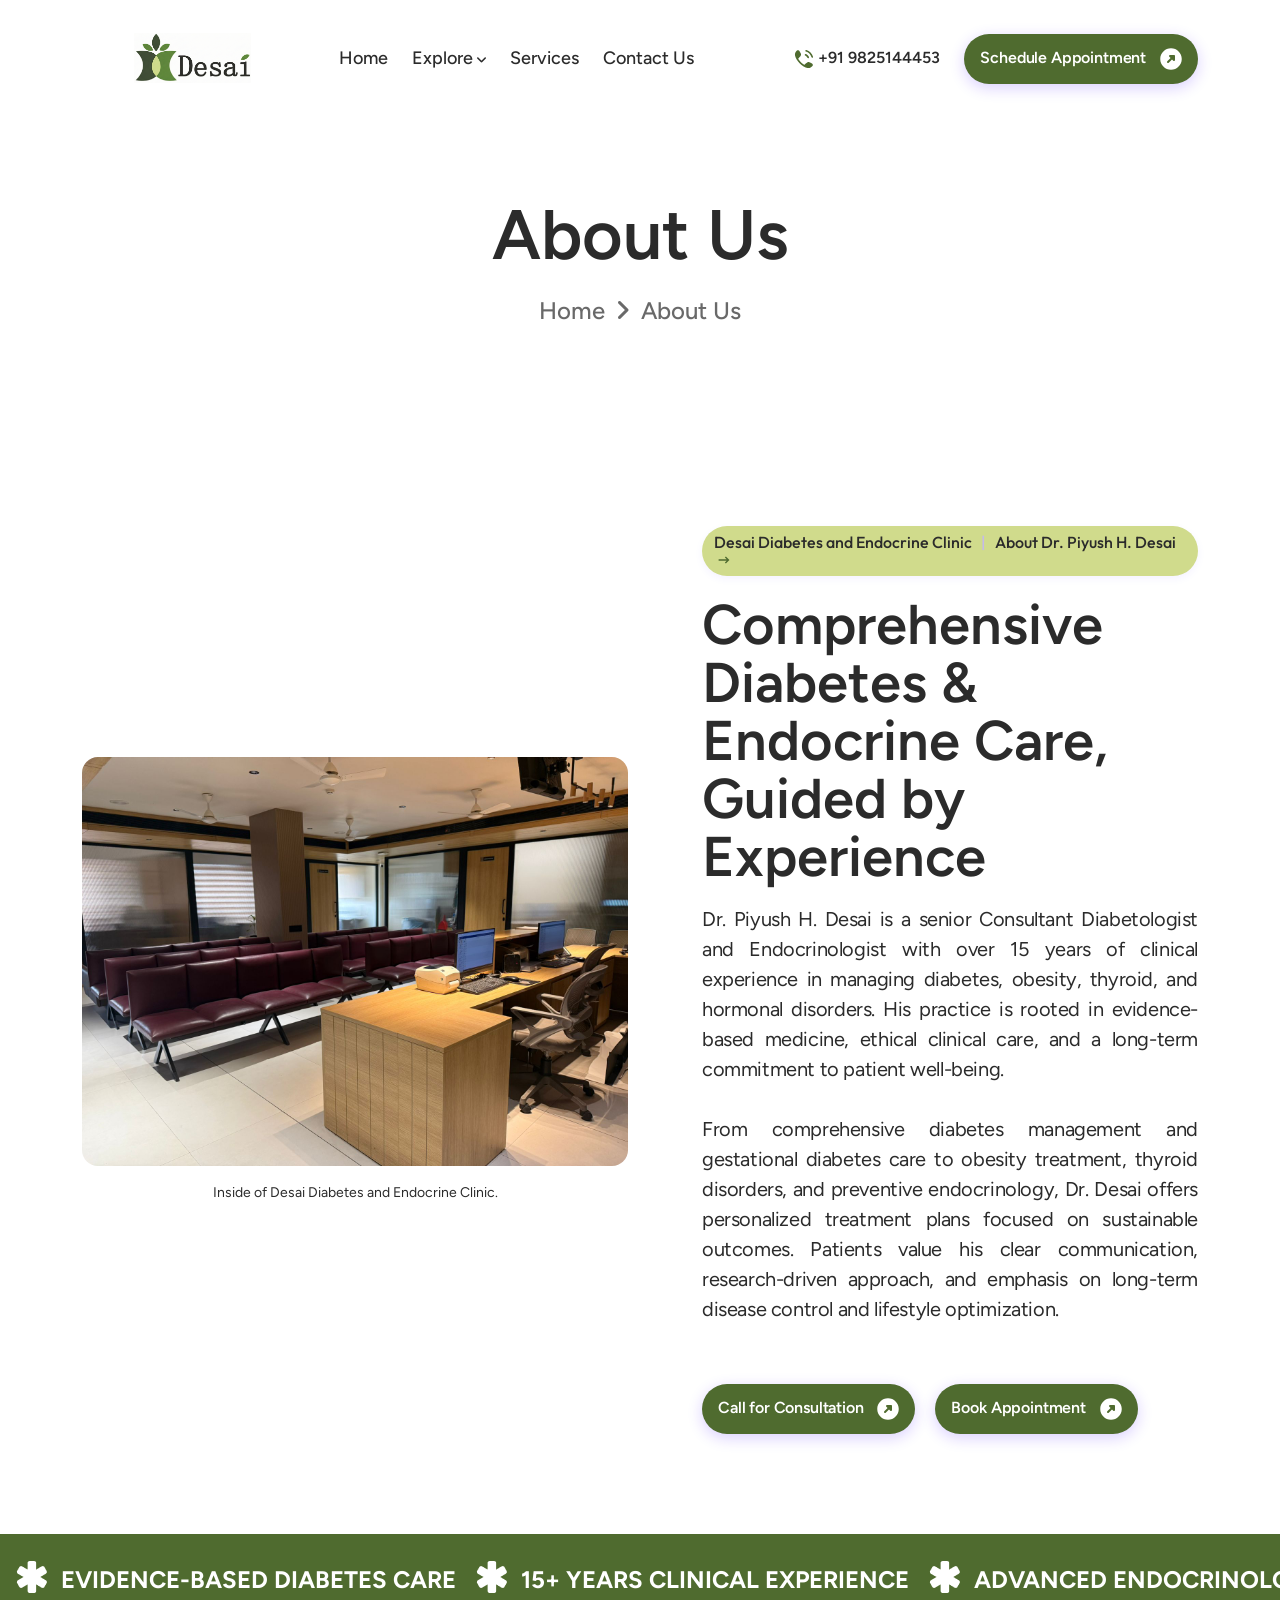
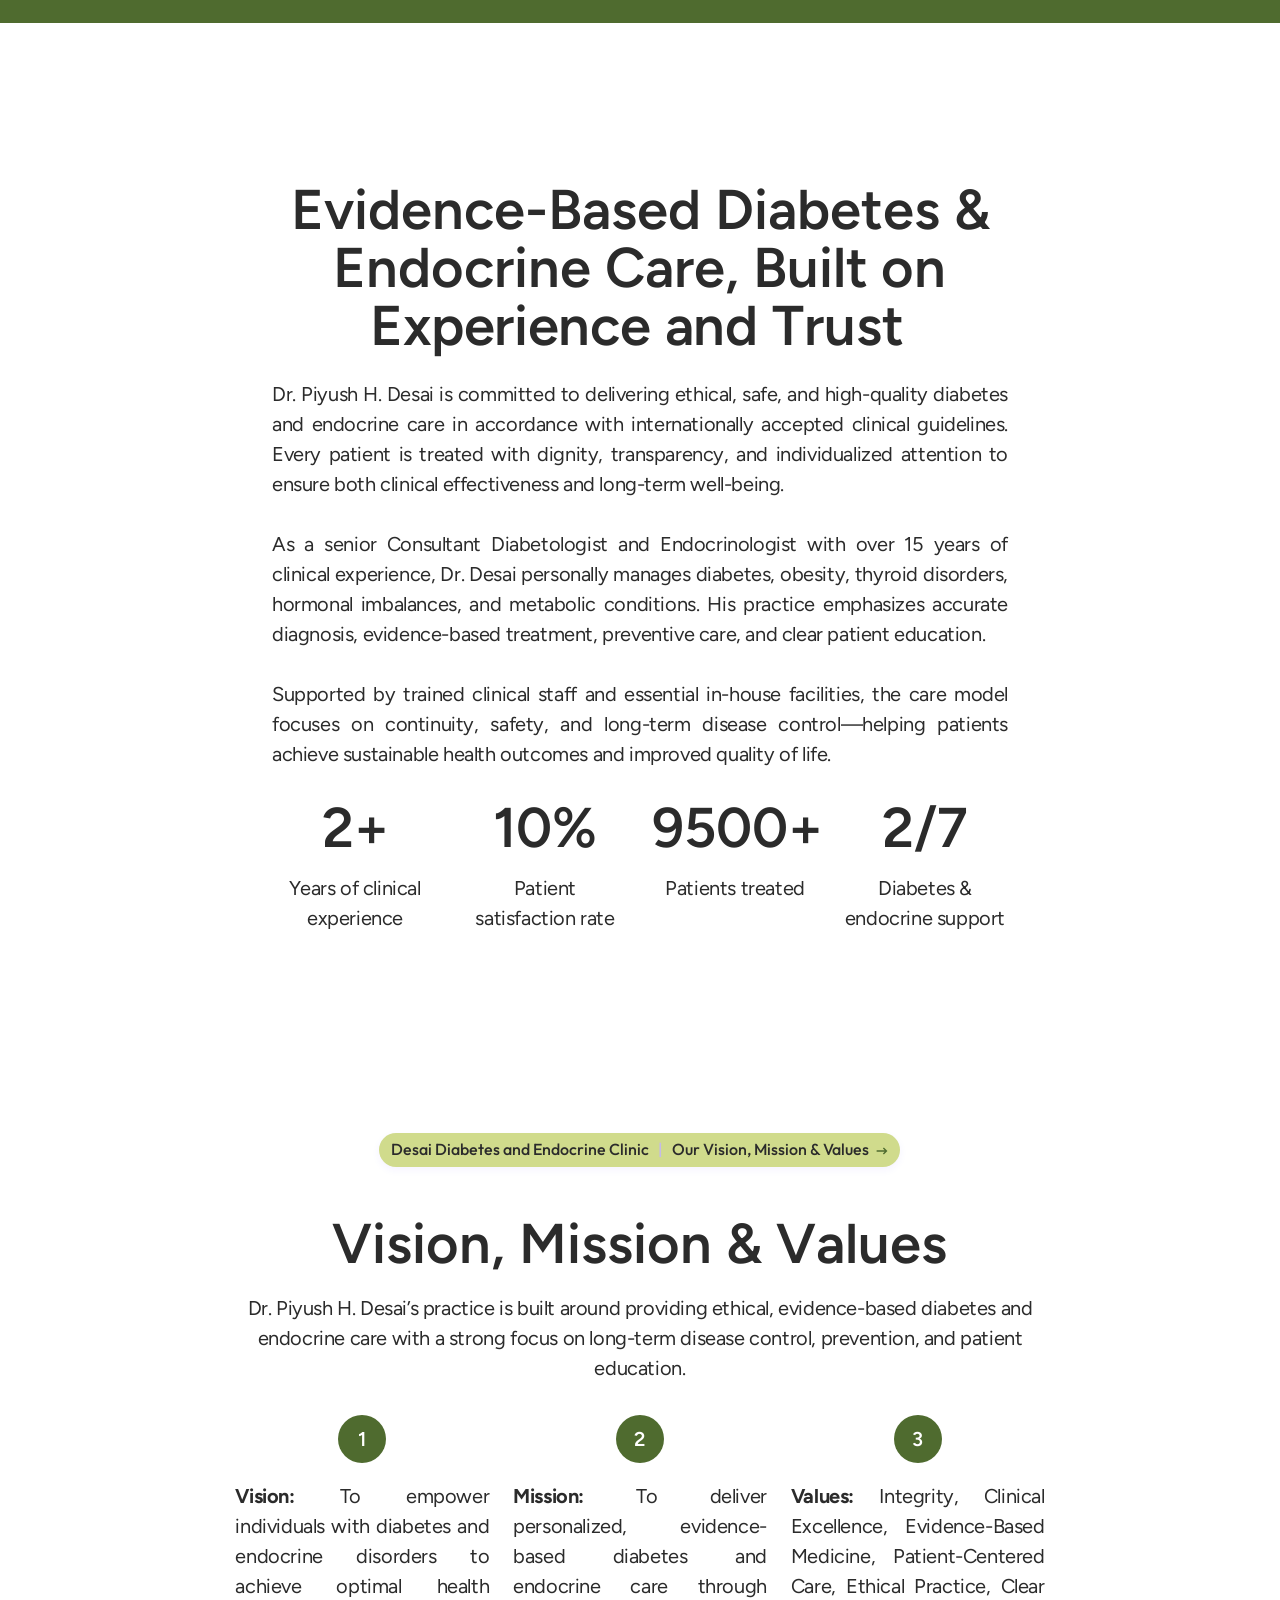
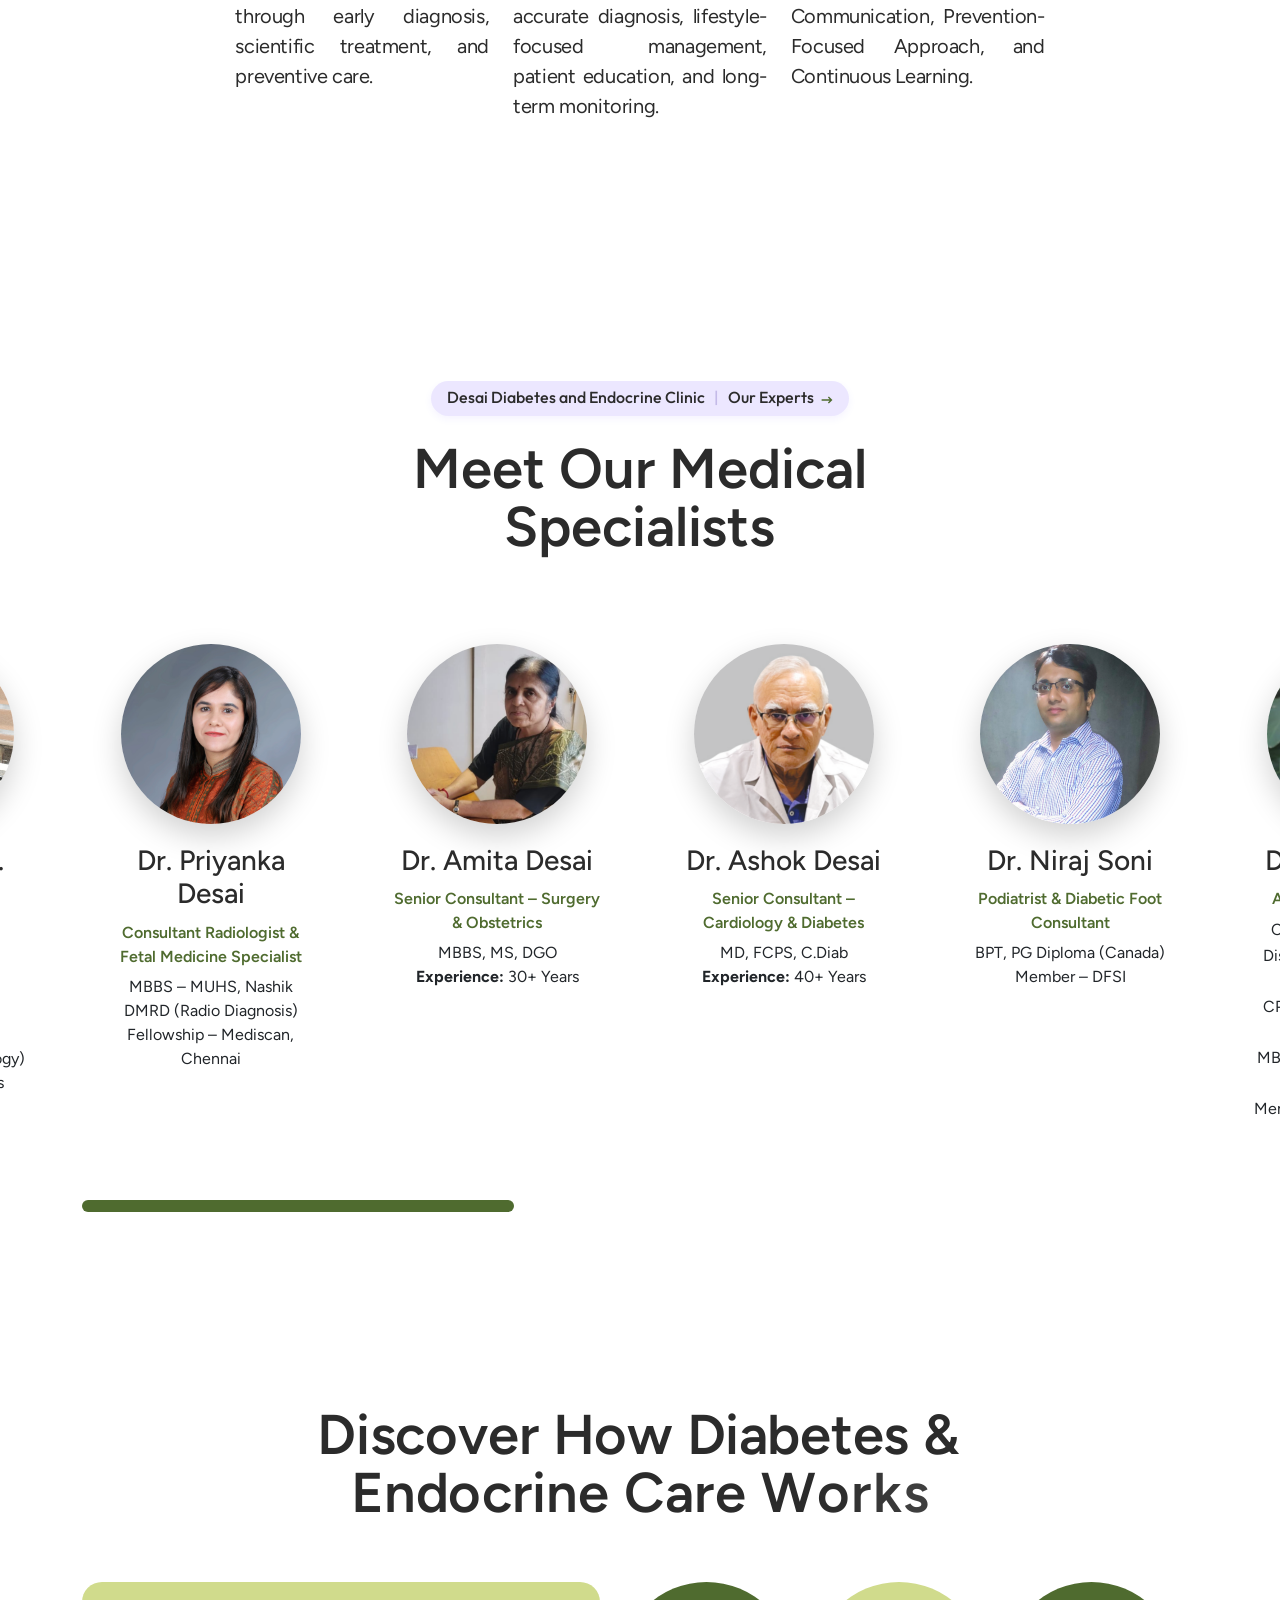
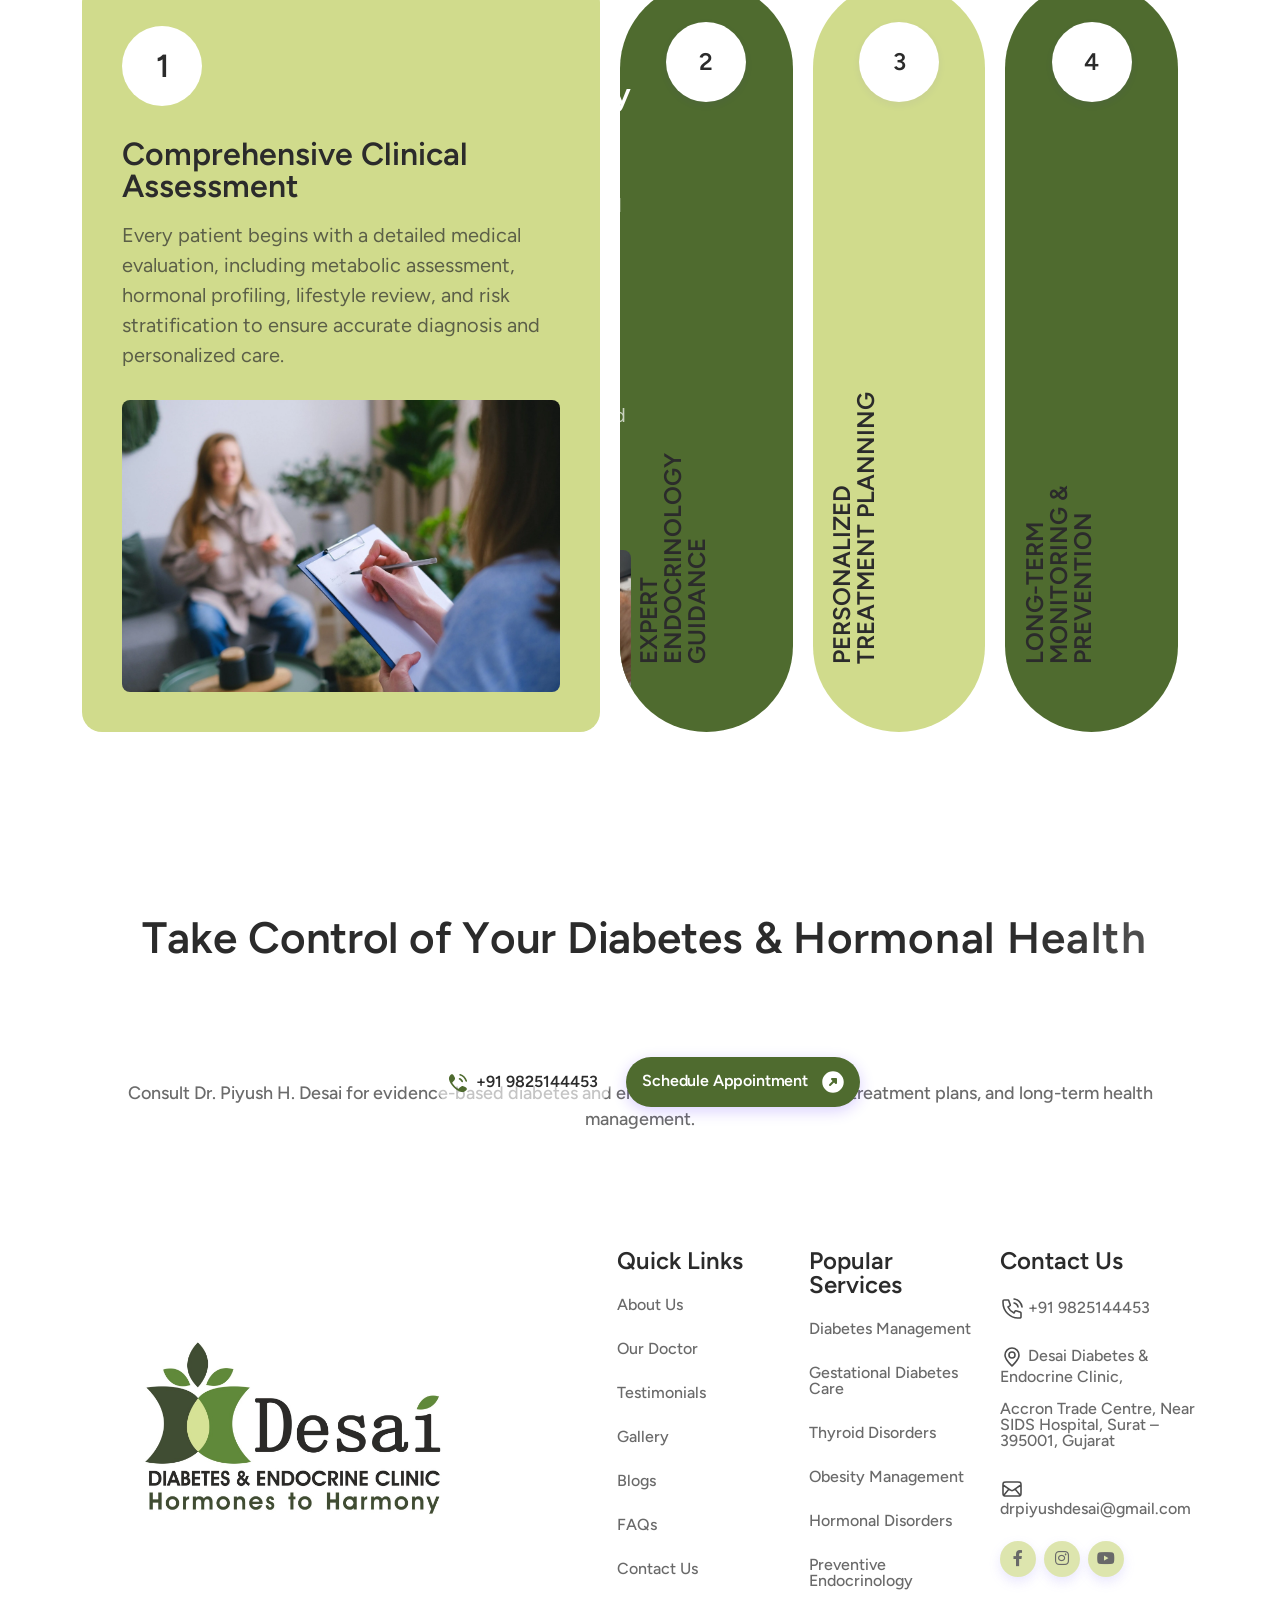
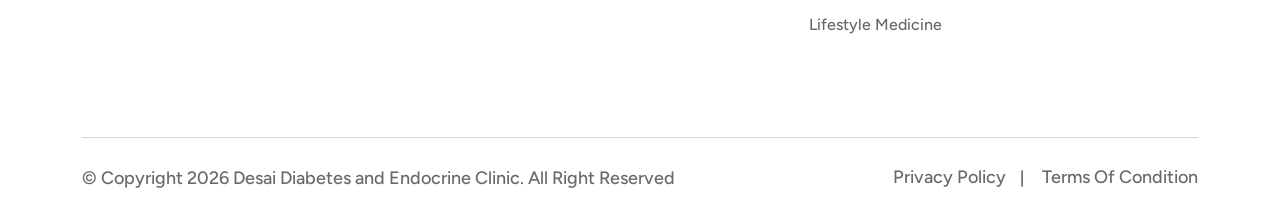
==== commit 603133aa: "commit" ====
--- a/about.html
+++ b/about.html
@@ -118,9 +118,16 @@
                           </clipPath>
                         </defs>
                       </svg>+91 9825144453</a>
-                    <a href="#" class="vl-btn4">Schedule Appointment <span><svg xmlns="http://www.w3.org/2000/svg" width="22" height="22" viewBox="0 0 22 22" fill="none">
-                        <path fill-rule="evenodd" clip-rule="evenodd" d="M11 0.25C5.06294 0.25 0.25 5.06294 0.25 11C0.25 16.9371 5.06294 21.75 11 21.75C16.9371 21.75 21.75 16.9371 21.75 11C21.75 5.06294 16.9371 0.25 11 0.25ZM10 7C9.5955 7 9.2309 7.24364 9.0761 7.61732C8.92134 7.99099 9.0069 8.42111 9.2929 8.70711L10.5858 10L7.29289 13.2929C6.90237 13.6834 6.90237 14.3166 7.29289 14.7071C7.68342 15.0976 8.31658 15.0976 8.70711 14.7071L12 11.4142L13.2929 12.7071C13.5789 12.9931 14.009 13.0787 14.3827 12.9239C14.7564 12.7691 15 12.4045 15 12V8C15 7.44772 14.5523 7 14 7H10Z" fill="white"/>
-                      </svg></span></a>
+                    <a href="javascript:void(0);" class="vl-btn4" onclick="openAppointmentModal()">
+  Schedule Appointment
+  <span>
+    <svg xmlns="http://www.w3.org/2000/svg" width="22" height="22" viewBox="0 0 22 22" fill="none">
+      <path fill-rule="evenodd" clip-rule="evenodd"
+      d="M11 0.25C5.06294 0.25 0.25 5.06294 0.25 11C0.25 16.9371 5.06294 21.75 11 21.75C16.9371 21.75 21.75 16.9371 21.75 11C21.75 5.06294 16.9371 0.25 11 0.25ZM10 7C9.5955 7 9.2309 7.24364 9.0761 7.61732C8.92134 7.99099 9.0069 8.42111 9.2929 8.70711L10.5858 10L7.29289 13.2929C6.90237 13.6834 6.90237 14.3166 7.29289 14.7071C7.68342 15.0976 8.31658 15.0976 8.70711 14.7071L12 11.4142L13.2929 12.7071C13.5789 12.9931 14.009 13.0787 14.3827 12.9239C14.7564 12.7691 15 12.4045 15 12V8C15 7.44772 14.5523 7 14 7H10Z"
+      fill="white"/>
+    </svg>
+  </span>
+</a>
                 </div>
                 </div>
                 <div class="vl-header-action-item d-block d-lg-none">
@@ -270,11 +277,16 @@
         </span>
       </a>
 
-      <a href="https://dreashhoskote.exlyapp.com/5467e22a-bf51-4fe1-8a84-d2f195482e87" class="vl-btn4">Book Appointment <span><svg xmlns="http://www.w3.org/2000/svg" width="22" height="22" viewBox="0 0 22 22" fill="none">
-                        <path fill-rule="evenodd" clip-rule="evenodd" d="M11 0.25C5.06294 0.25 0.25 5.06294 0.25 11C0.25 16.9371 5.06294 21.75 11 21.75C16.9371 21.75 21.75 16.9371 21.75 11C21.75 5.06294 16.9371 0.25 11 0.25ZM10 7C9.5955 7 9.2309 7.24364 9.0761 7.61732C8.92134 7.99099 9.0069 8.42111 9.2929 8.70711L10.5858 10L7.29289 13.2929C6.90237 13.6834 6.90237 14.3166 7.29289 14.7071C7.68342 15.0976 8.31658 15.0976 8.70711 14.7071L12 11.4142L13.2929 12.7071C13.5789 12.9931 14.009 13.0787 14.3827 12.9239C14.7564 12.7691 15 12.4045 15 12V8C15 7.44772 14.5523 7 14 7H10Z" fill="white"/>
-          </svg>
-        </span>
-      </a>
+      <a href="javascript:void(0);" class="vl-btn4" onclick="openAppointmentModal()">
+  Book Appointment
+  <span>
+    <svg xmlns="http://www.w3.org/2000/svg" width="22" height="22" viewBox="0 0 22 22" fill="none">
+      <path fill-rule="evenodd" clip-rule="evenodd"
+      d="M11 0.25C5.06294 0.25 0.25 5.06294 0.25 11C0.25 16.9371 5.06294 21.75 11 21.75C16.9371 21.75 21.75 16.9371 21.75 11C21.75 5.06294 16.9371 0.25 11 0.25ZM10 7C9.5955 7 9.2309 7.24364 9.0761 7.61732C8.92134 7.99099 9.0069 8.42111 9.2929 8.70711L10.5858 10L7.29289 13.2929C6.90237 13.6834 6.90237 14.3166 7.29289 14.7071C7.68342 15.0976 8.31658 15.0976 8.70711 14.7071L12 11.4142L13.2929 12.7071C13.5789 12.9931 14.009 13.0787 14.3827 12.9239C14.7564 12.7691 15 12.4045 15 12V8C15 7.44772 14.5523 7 14 7H10Z"
+      fill="white"/>
+    </svg>
+  </span>
+</a>
 
     </div>
 
@@ -1084,14 +1096,16 @@
           +91 9825144453
         </a>
 
-        <a href="#" class="vl-btn4">
-          Schedule an Appointment
-          <span>
-            <svg xmlns="http://www.w3.org/2000/svg" width="22" height="22" viewBox="0 0 22 22" fill="none">
-                <path fill-rule="evenodd" clip-rule="evenodd" d="M11 0.25C5.06294 0.25 0.25 5.06294 0.25 11C0.25 16.9371 5.06294 21.75 11 21.75C16.9371 21.75 21.75 16.9371 21.75 11C21.75 5.06294 16.9371 0.25 11 0.25ZM10 7C9.5955 7 9.2309 7.24364 9.0761 7.61732C8.92134 7.99099 9.0069 8.42111 9.2929 8.70711L10.5858 10L7.29289 13.2929C6.90237 13.6834 6.90237 14.3166 7.29289 14.7071C7.68342 15.0976 8.31658 15.0976 8.70711 14.7071L12 11.4142L13.2929 12.7071C13.5789 12.9931 14.009 13.0787 14.3827 12.9239C14.7564 12.7691 15 12.4045 15 12V8C15 7.44772 14.5523 7 14 7H10Z" fill="white"/>
-              </svg></span>
-          </span>
-        </a>
+        <a href="javascript:void(0);" class="vl-btn4" onclick="openAppointmentModal()">
+  Schedule Appointment
+  <span>
+    <svg xmlns="http://www.w3.org/2000/svg" width="22" height="22" viewBox="0 0 22 22" fill="none">
+      <path fill-rule="evenodd" clip-rule="evenodd"
+      d="M11 0.25C5.06294 0.25 0.25 5.06294 0.25 11C0.25 16.9371 5.06294 21.75 11 21.75C16.9371 21.75 21.75 16.9371 21.75 11C21.75 5.06294 16.9371 0.25 11 0.25ZM10 7C9.5955 7 9.2309 7.24364 9.0761 7.61732C8.92134 7.99099 9.0069 8.42111 9.2929 8.70711L10.5858 10L7.29289 13.2929C6.90237 13.6834 6.90237 14.3166 7.29289 14.7071C7.68342 15.0976 8.31658 15.0976 8.70711 14.7071L12 11.4142L13.2929 12.7071C13.5789 12.9931 14.009 13.0787 14.3827 12.9239C14.7564 12.7691 15 12.4045 15 12V8C15 7.44772 14.5523 7 14 7H10Z"
+      fill="white"/>
+    </svg>
+  </span>
+</a>
 
       </div>
 
@@ -1207,6 +1221,126 @@
 <script src="assets/js/plugins/circle-progress.js"></script>
 <script src="assets/js/plugins/swiper.js"></script>
 <script src="assets/js/main.js"></script>
+<!--===== PREMIUM FULLSCREEN BOOKING MODAL =======-->
+<div id="appointmentModal" class="appointment-modal">
+  <div class="appointment-content">
+    
+    <button class="appointment-close" onclick="closeAppointmentModal()">×</button>
+
+    <div class="appointment-iframe-wrapper">
+      <iframe 
+        src="https://homecare.healthray.com/doctor?org_details=6344fa634d85e1f27ae2a32e245307feEXvMaAIUiYWBhAcEH8jOaw=="
+        frameborder="0">
+      </iframe>
+    </div>
+
+  </div>
+</div>
+
+<style>
+.appointment-modal {
+  position: fixed;
+  inset: 0;
+  background: rgba(0,0,0,0.75);
+  display: flex;
+  align-items: center;
+  justify-content: center;
+  opacity: 0;
+  visibility: hidden;
+  transition: all 0.4s ease;
+  z-index: 99999;
+}
+
+.appointment-modal.active {
+  opacity: 1;
+  visibility: visible;
+}
+
+.appointment-content {
+  position: relative;
+  width: 95%;
+  height: 95%;
+  background: #ffffff;
+  border-radius: 18px;
+  overflow: hidden;
+  animation: scaleIn 0.4s ease;
+  padding-top: 70px; /* Space for close button */
+}
+
+.appointment-iframe-wrapper {
+  width: 100%;
+  height: calc(100% - 70px);
+}
+
+.appointment-iframe-wrapper iframe {
+  width: 100%;
+  height: 100%;
+  border: none;
+}
+
+.appointment-close {
+  position: absolute;
+  top: 15px;
+  right: 20px;
+  background: #4F6B2F;
+  color: white;
+  border: none;
+  font-size: 26px;
+  width: 45px;
+  height: 45px;
+  border-radius: 50%;
+  cursor: pointer;
+  z-index: 20;
+  transition: all 0.3s ease;
+  box-shadow: 0 5px 15px rgba(0,0,0,0.2);
+}
+
+.appointment-close:hover {
+  background: #2f451b;
+  transform: scale(1.05);
+}
+
+@keyframes scaleIn {
+  from { transform: scale(0.95); opacity: 0; }
+  to { transform: scale(1); opacity: 1; }
+}
+
+/* Mobile Optimization */
+@media (max-width: 768px) {
+  .appointment-content {
+    width: 100%;
+    height: 100%;
+    border-radius: 0;
+    padding-top: 65px;
+  }
+}
+</style>
+
+<script>
+function openAppointmentModal() {
+  document.getElementById("appointmentModal").classList.add("active");
+  document.body.style.overflow = "hidden";
+}
+
+function closeAppointmentModal() {
+  document.getElementById("appointmentModal").classList.remove("active");
+  document.body.style.overflow = "auto";
+}
+
+window.addEventListener("click", function(e) {
+  const modal = document.getElementById("appointmentModal");
+  if (e.target === modal) {
+    closeAppointmentModal();
+  }
+});
+
+document.addEventListener("keydown", function(e) {
+  if (e.key === "Escape") {
+    closeAppointmentModal();
+  }
+});
+</script>
+<!--===== END MODAL =======-->
 
 </body>
 </html>
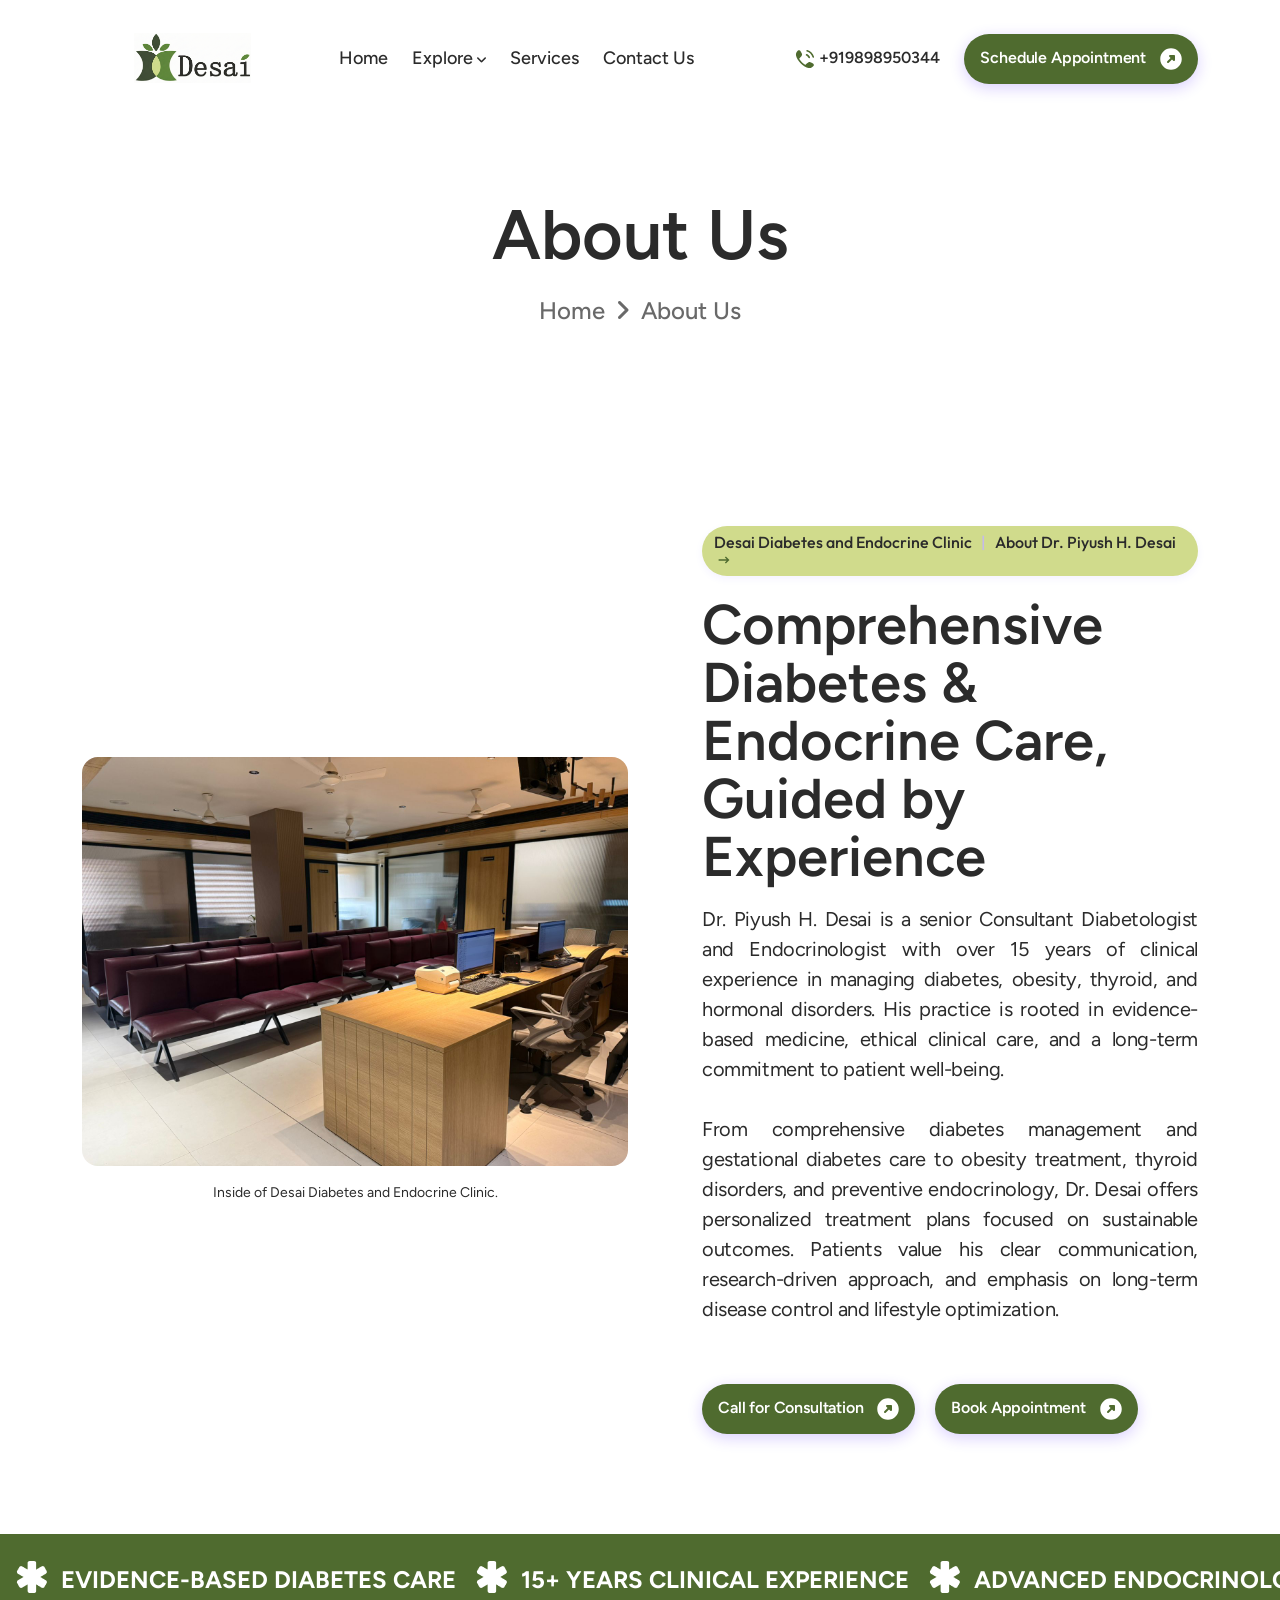
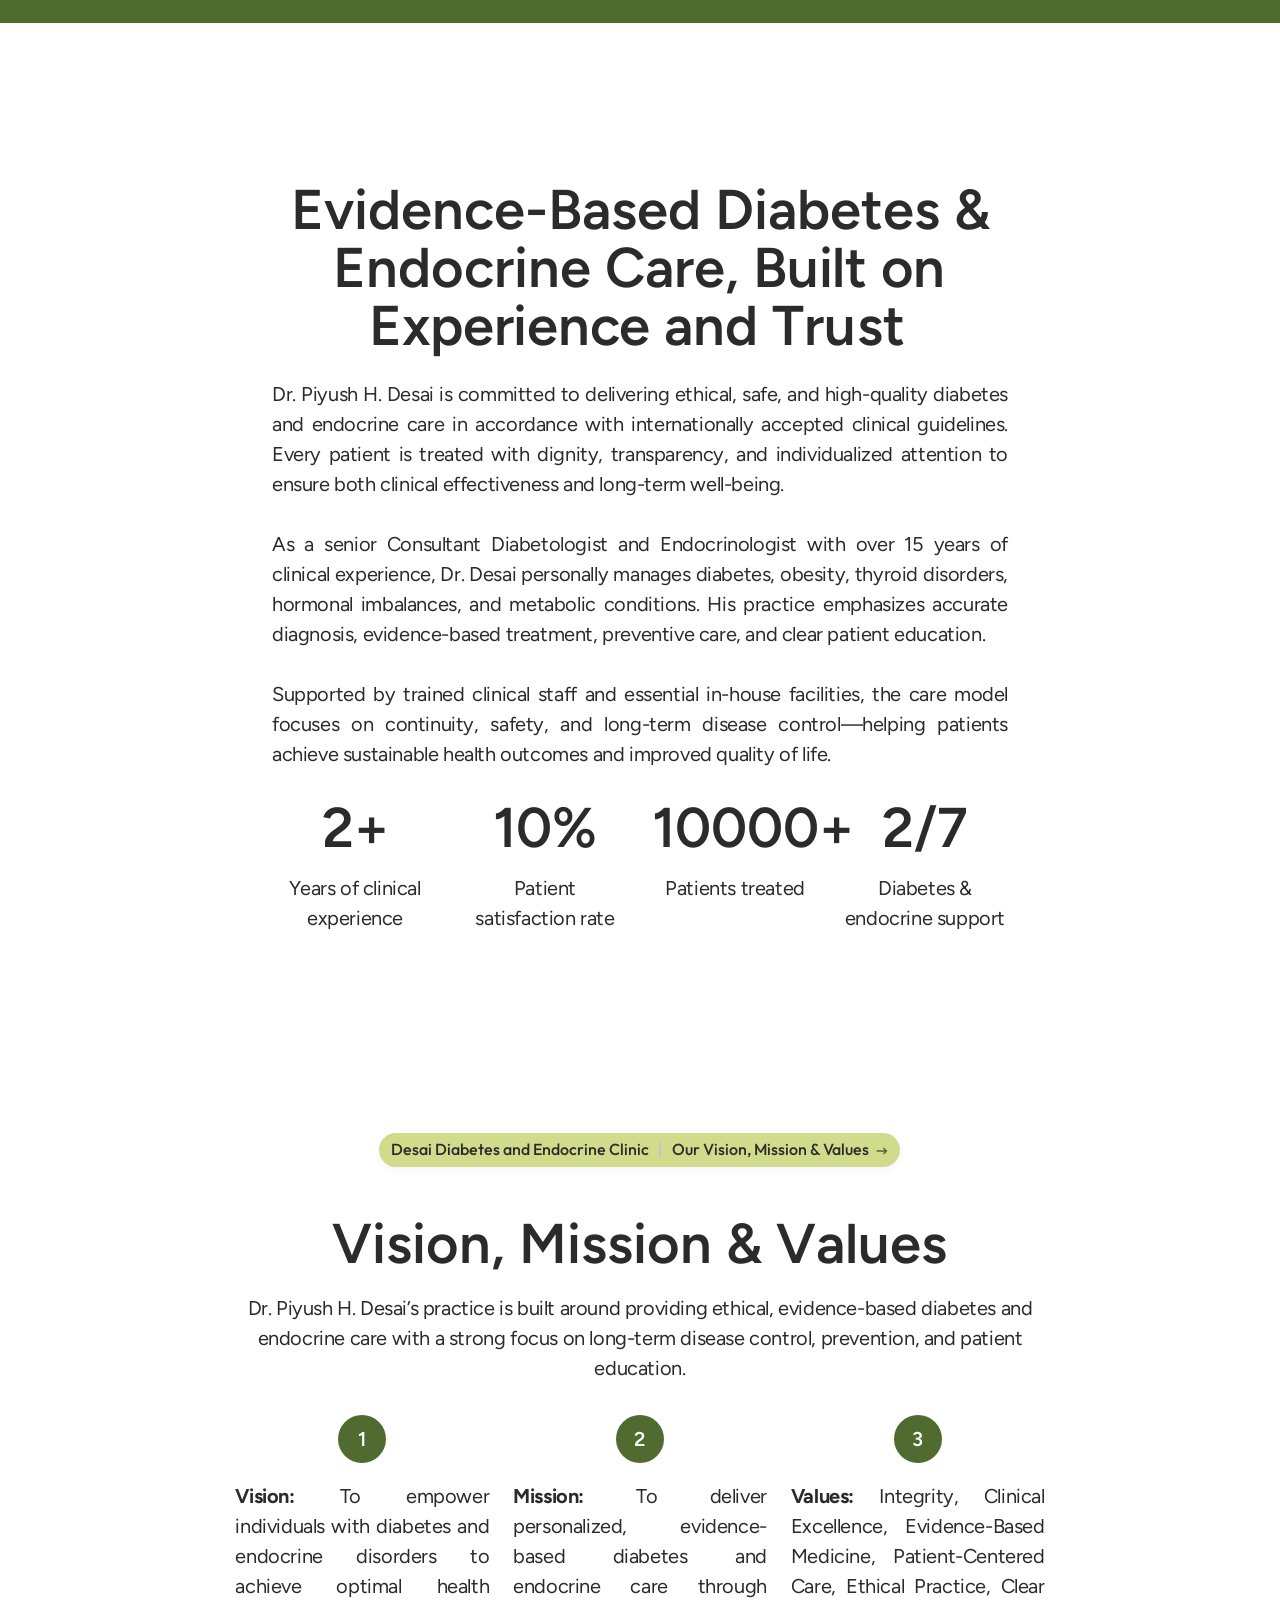
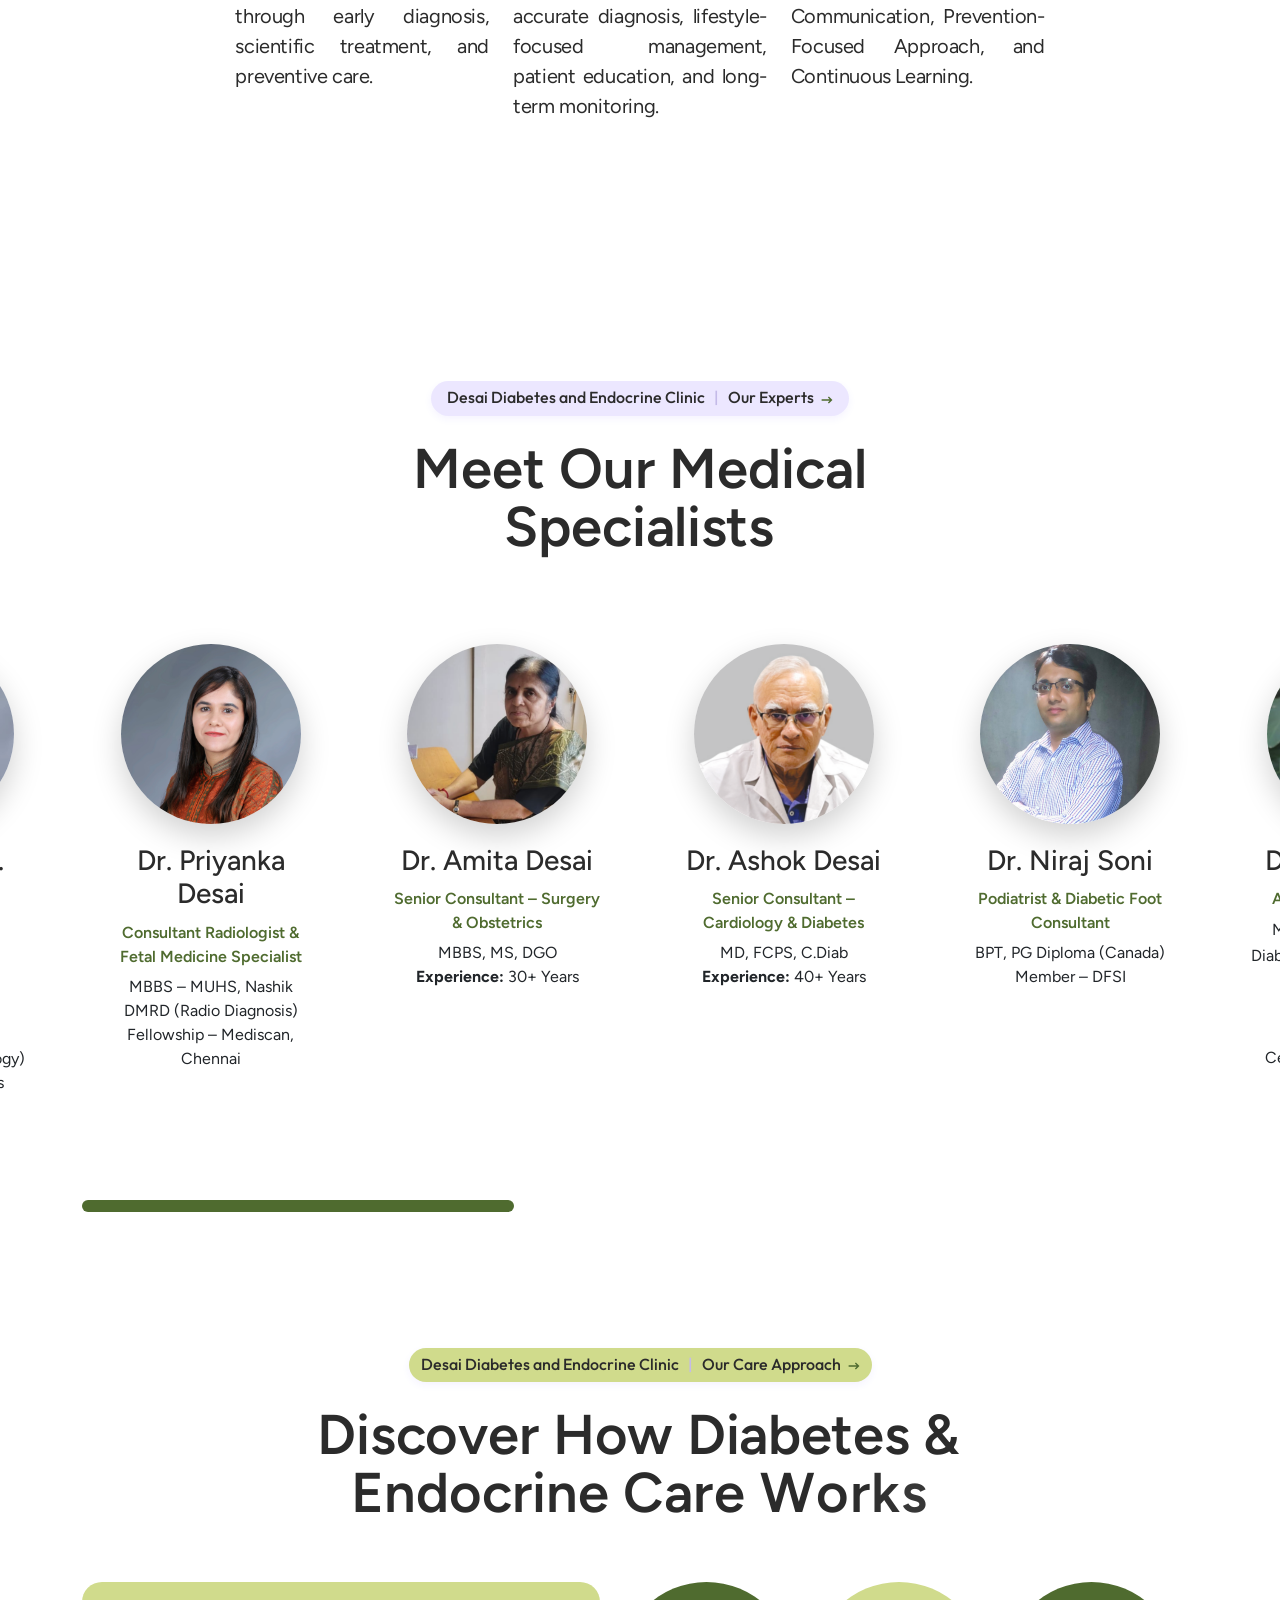
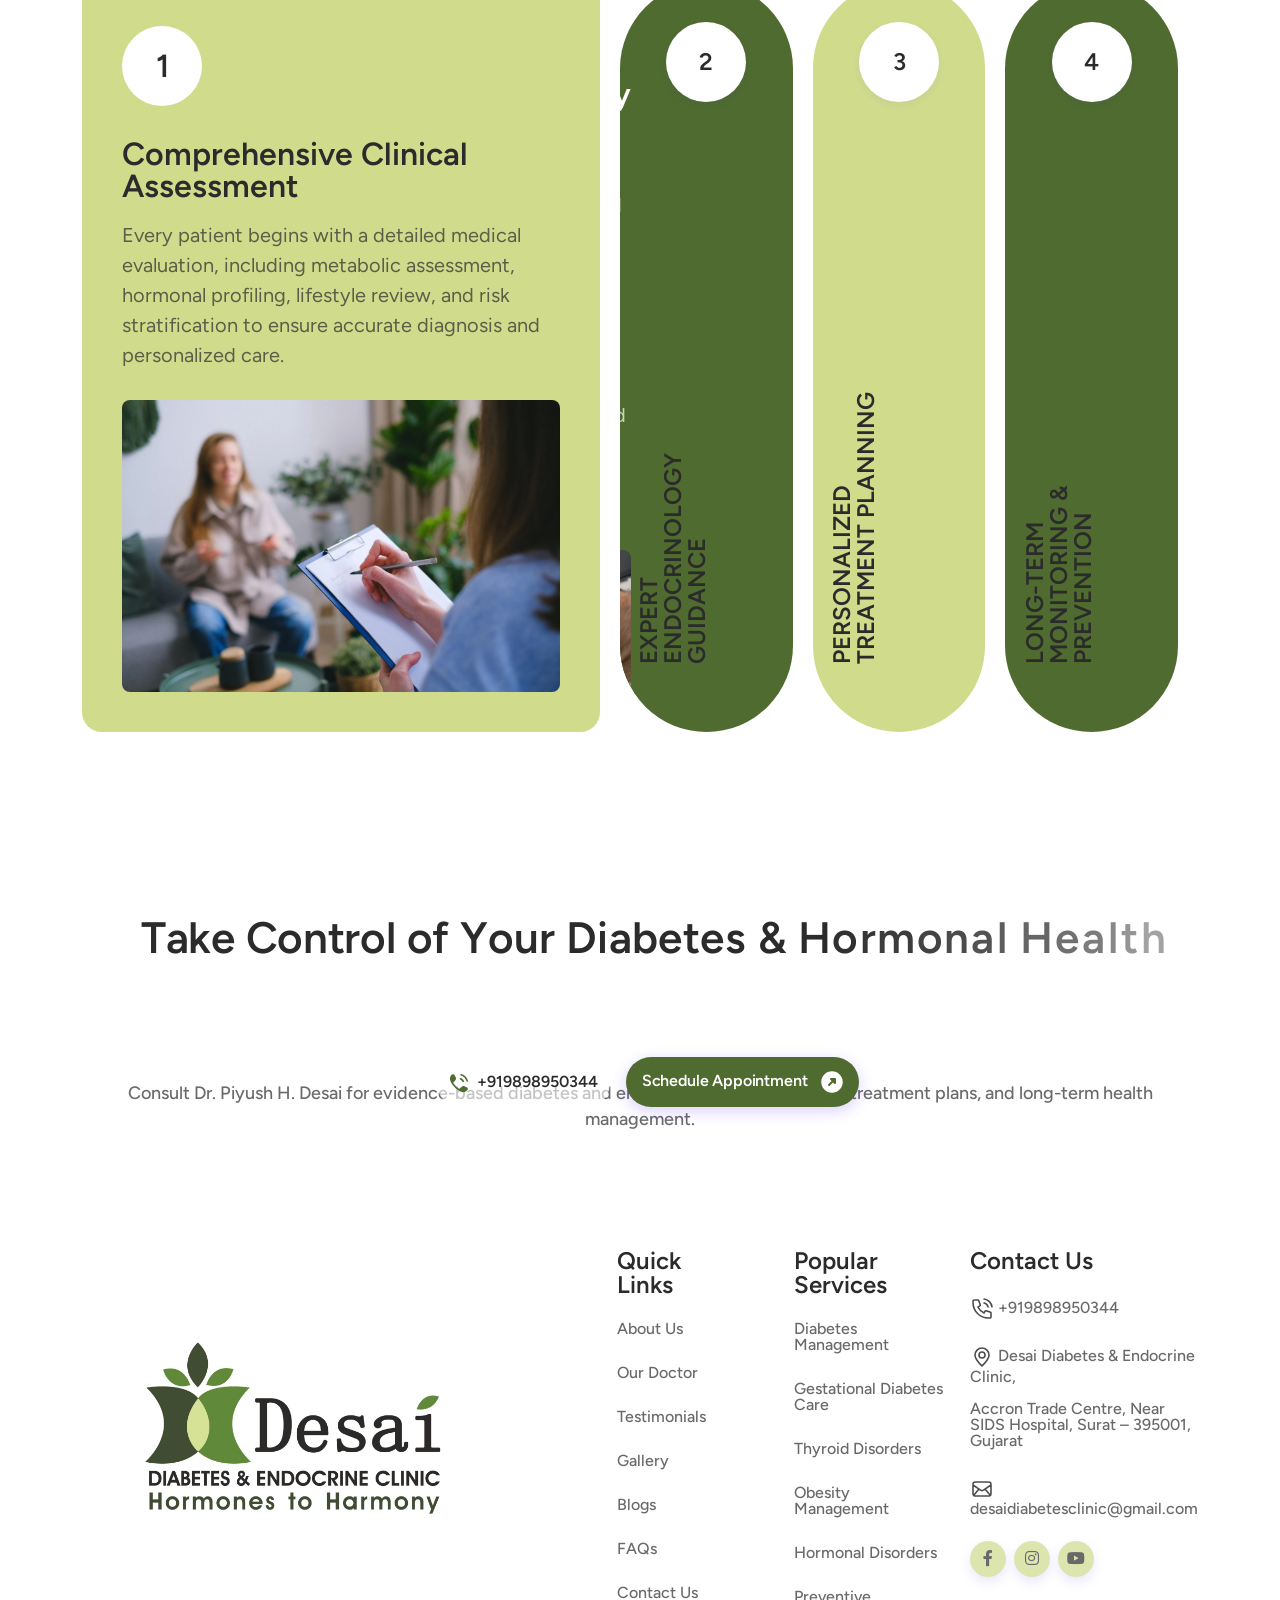
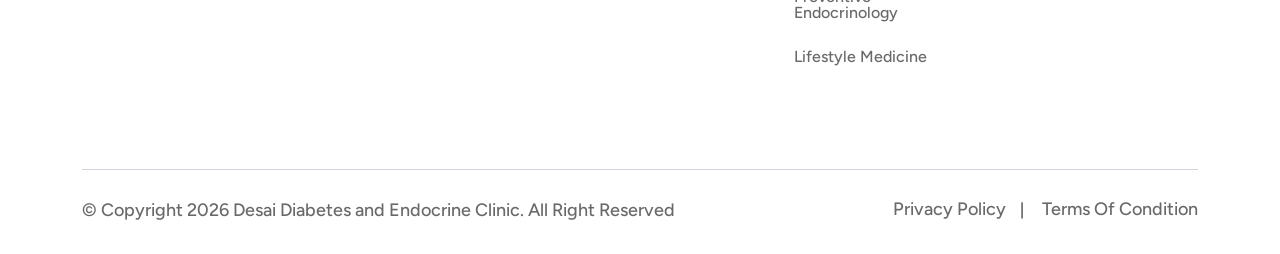
==== commit ecc8e887: "commit" ====
--- a/about.html
+++ b/about.html
@@ -107,7 +107,7 @@
                 <div class="vl-hero-btn d-none d-lg-block text-end">
                   <div class="btn-area1">
                     <a href="tel:
-+91 9825144453" class="phone"><svg xmlns="http://www.w3.org/2000/svg" width="20" height="20" viewBox="0 0 20 20" fill="none">
++919898950344" class="phone"><svg xmlns="http://www.w3.org/2000/svg" width="20" height="20" viewBox="0 0 20 20" fill="none">
                         <g clip-path="url(#clip0_5825_4343)">
                           <path d="M4.32688 1.17598C4.79912 1.27359 5.1752 1.59087 5.40887 2.01006L6.15321 3.34544C6.42738 3.83727 6.65811 4.25117 6.80878 4.61098C6.96862 4.99266 7.06355 5.36904 7.02016 5.78518C6.97676 6.20131 6.80622 6.55001 6.57107 6.8905C6.3494 7.21148 6.03823 7.56888 5.66848 7.99356L4.57431 9.25038C4.37824 9.47563 4.2802 9.58821 4.27124 9.72896C4.26228 9.86971 4.34263 9.98996 4.50333 10.2304C5.87299 12.2796 7.71894 14.1262 9.76983 15.497C10.0103 15.6577 10.1305 15.738 10.2712 15.7291C10.412 15.7201 10.5247 15.6221 10.7498 15.426L12.0067 14.3318C12.4314 13.962 12.7888 13.6509 13.1098 13.4292C13.4502 13.194 13.799 13.0235 14.2151 12.9801C14.6312 12.9367 15.0077 13.0317 15.3893 13.1915C15.7491 13.3422 16.163 13.5729 16.6547 13.847L17.9902 14.5915C18.4094 14.8251 18.7267 15.2012 18.8243 15.6734C18.9229 16.1505 18.7775 16.6302 18.4562 17.0244C17.2904 18.4547 15.4227 19.3654 13.4633 18.9701C12.259 18.7272 11.0707 18.3225 9.63342 17.4982C6.74558 15.842 4.15636 13.2514 2.50212 10.367C1.67786 8.92963 1.2731 7.74134 1.03015 6.53696C0.634898 4.5776 1.54559 2.70987 2.9759 1.54412C3.37009 1.22284 3.84971 1.07736 4.32688 1.17598Z" fill="#4F6B2F"/>
                           <path fill-rule="evenodd" clip-rule="evenodd" d="M11.3062 1.54C11.4337 1.0978 11.8957 0.842779 12.3379 0.970388C15.5607 1.90041 18.099 4.43862 19.0292 7.66132C19.1567 8.1035 18.9017 8.56545 18.4596 8.69304C18.0174 8.8207 17.5554 8.5657 17.4278 8.1235C16.6565 5.45101 14.5483 3.34295 11.8757 2.57171C11.4336 2.4441 11.1786 1.98219 11.3062 1.54ZM10.7947 5.47187C10.9747 5.04825 11.4639 4.85066 11.8876 5.03055C13.2723 5.6186 14.381 6.72725 14.969 8.11199C15.1489 8.53562 14.9513 9.02487 14.5277 9.20479C14.1041 9.38462 13.6148 9.18704 13.4349 8.76345C13.0157 7.77614 12.2234 6.9839 11.2361 6.56463C10.8125 6.38474 10.6149 5.8955 10.7947 5.47187Z" fill="#4F6B2F"/>
@@ -117,7 +117,7 @@
                             <rect width="20" height="20" fill="white"/>
                           </clipPath>
                         </defs>
-                      </svg>+91 9825144453</a>
+                      </svg>+919898950344</a>
                     <a href="javascript:void(0);" class="vl-btn4" onclick="openAppointmentModal()">
   Schedule Appointment
   <span>
@@ -161,8 +161,8 @@
         <div class="space20"></div>
         <div class="vl-offcanvas-info">
             <div class="space20"></div>
-            <span><a href="mailto:drpiyushdesai@gmail.com"> <i class="fa-regular fa-envelope"></i>drpiyushdesai@gmail.com</a></span>
-            <span><a href="tel:+91 9825144453"><i class="fa-solid fa-phone"></i>+91 9825144453</a></span>
+            <span><a href="mailto:desaidiabetesclinic@gmail.com"> <i class="fa-regular fa-envelope"></i>desaidiabetesclinic@gmail.com</a></span>
+            <span><a href="tel:+919898950344"><i class="fa-solid fa-phone"></i>+919898950344</a></span>
             <span><a href="#"><i class="fa-solid fa-location-dot"></i> 
               Desai Diabetes & Endocrine Clinic,
             <br>
@@ -778,9 +778,9 @@
                     margin:0 auto 20px;
                     box-shadow:0 12px 30px rgba(0,0,0,0.18);
                   ">
-                <img src="assets/img/all-images/team/Screenshot 2026-02-09 at 8.34.24 PM.png"
+                <img src="assets/img/all-images/team/WhatsApp Image 2026-02-26 at 12.32.16.jpeg"
                      alt="Dr. Piyush H. Desai"
-                     style="width:100%;height:100%;object-fit:cover;">
+                     style="width:100%;height:100%;object-fit:cover;object-position:50% 20%;">
               </div>
 
               <!-- Text -->
@@ -903,10 +903,10 @@
               </p>
 
               <p style="margin-bottom:0; line-height:1.6;">
-                Certificate in Metabolic Disorder (Royal College of General Physician)<br>
-                CPCDM (Diabetes Care) – RSSDI<br>
-                MBBS – Sumandeep Vidhya Peeth<br>
-                Member – RSSDI, IMA, MSAI
+                Master Specialisation in Diabetes Management (Royal College of General Practitioners)<br>
+                CPCDM – RSSDI<br>
+                Certification in Metabolic Disorders<br> 
+                MBBS
               </p>
 
             </div>
@@ -1081,7 +1081,7 @@
 
       <div class="btn-area1 d-flex justify-content-center align-items-center gap-3 flex-wrap">
 
-        <a href="tel:+91 9825144453" class="phone">
+        <a href="tel:+919898950344" class="phone">
           <svg xmlns="http://www.w3.org/2000/svg" width="20" height="20" viewBox="0 0 20 20" fill="none">
                 <g clip-path="url(#clip0_5825_4343)">
                   <path d="M4.32688 1.17598C4.79912 1.27359 5.1752 1.59087 5.40887 2.01006L6.15321 3.34544C6.42738 3.83727 6.65811 4.25117 6.80878 4.61098C6.96862 4.99266 7.06355 5.36904 7.02016 5.78518C6.97676 6.20131 6.80622 6.55001 6.57107 6.8905C6.3494 7.21148 6.03823 7.56888 5.66848 7.99356L4.57431 9.25038C4.37824 9.47563 4.2802 9.58821 4.27124 9.72896C4.26228 9.86971 4.34263 9.98996 4.50333 10.2304C5.87299 12.2796 7.71894 14.1262 9.76983 15.497C10.0103 15.6577 10.1305 15.738 10.2712 15.7291C10.412 15.7201 10.5247 15.6221 10.7498 15.426L12.0067 14.3318C12.4314 13.962 12.7888 13.6509 13.1098 13.4292C13.4502 13.194 13.799 13.0235 14.2151 12.9801C14.6312 12.9367 15.0077 13.0317 15.3893 13.1915C15.7491 13.3422 16.163 13.5729 16.6547 13.847L17.9902 14.5915C18.4094 14.8251 18.7267 15.2012 18.8243 15.6734C18.9229 16.1505 18.7775 16.6302 18.4562 17.0244C17.2904 18.4547 15.4227 19.3654 13.4633 18.9701C12.259 18.7272 11.0707 18.3225 9.63342 17.4982C6.74558 15.842 4.15636 13.2514 2.50212 10.367C1.67786 8.92963 1.2731 7.74134 1.03015 6.53696C0.634898 4.5776 1.54559 2.70987 2.9759 1.54412C3.37009 1.22284 3.84971 1.07736 4.32688 1.17598Z" fill="#4F6B2F"/>
@@ -1093,7 +1093,7 @@
                   </clipPath>
                 </defs>
               </svg>
-          +91 9825144453
+          +919898950344
         </a>
 
         <a href="javascript:void(0);" class="vl-btn4" onclick="openAppointmentModal()">
@@ -1165,9 +1165,9 @@
         <div class="footer-widget-area">
           <h3>Contact Us</h3>
           <ul>
-            <li><a href="tel:+919825144453"><svg xmlns="http://www.w3.org/2000/svg" width="24" height="24" viewBox="0 0 24 24" fill="none">
+            <li><a href="tel:+919898950344"><svg xmlns="http://www.w3.org/2000/svg" width="24" height="24" viewBox="0 0 24 24" fill="none">
               <path d="M14.05 6C15.0268 6.19057 15.9244 6.66826 16.6281 7.37194C17.3318 8.07561 17.8095 8.97326 18 9.95M14.05 2C16.0793 2.22544 17.9716 3.13417 19.4163 4.57701C20.8609 6.01984 21.7721 7.91101 22 9.94M18.5 21C9.93959 21 3 14.0604 3 5.5C3 5.11378 3.01413 4.73086 3.04189 4.35173C3.07375 3.91662 3.08968 3.69907 3.2037 3.50103C3.29814 3.33701 3.4655 3.18146 3.63598 3.09925C3.84181 3 4.08188 3 4.56201 3H7.37932C7.78308 3 7.98496 3 8.15802 3.06645C8.31089 3.12515 8.44701 3.22049 8.55442 3.3441C8.67601 3.48403 8.745 3.67376 8.88299 4.05321L10.0491 7.26005C10.2096 7.70153 10.2899 7.92227 10.2763 8.1317C10.2643 8.31637 10.2012 8.49408 10.0942 8.64506C9.97286 8.81628 9.77145 8.93713 9.36863 9.17882L8 10C9.2019 12.6489 11.3501 14.7999 14 16L14.8212 14.6314C15.0629 14.2285 15.1837 14.0271 15.3549 13.9058C15.5059 13.7988 15.6836 13.7357 15.8683 13.7237C16.0777 13.7101 16.2985 13.7904 16.74 13.9509L19.9468 15.117C20.3262 15.255 20.516 15.324 20.6559 15.4456C20.7795 15.553 20.8749 15.6891 20.9335 15.842C21 16.015 21 16.2169 21 16.6207V19.438C21 19.9181 21 20.1582 20.9007 20.364C20.8185 20.5345 20.663 20.7019 20.499 20.7963C20.3009 20.9103 20.0834 20.9262 19.6483 20.9581C19.2691 20.9859 18.8862 21 18.5 21Z" stroke="#31353D" stroke-width="1.6" stroke-linecap="round" stroke-linejoin="round"/>
-            </svg>+91 9825144453</a></li>
+            </svg>+919898950344</a></li>
             <li><a href="#"><svg xmlns="http://www.w3.org/2000/svg" width="24" height="24" viewBox="0 0 24 24" fill="none">
               <path d="M12 21C15.5 17.4 19 14.1764 19 10.2C19 6.22355 15.866 3 12 3C8.13401 3 5 6.22355 5 10.2C5 14.1764 8.5 17.4 12 21Z" stroke="#31353D" stroke-width="1.6" stroke-linecap="round" stroke-linejoin="round"/>
               <path d="M12 13C13.6569 13 15 11.6569 15 10C15 8.34315 13.6569 7 12 7C10.3431 7 9 8.34315 9 10C9 11.6569 10.3431 13 12 13Z" stroke="#31353D" stroke-width="1.6" stroke-linecap="round" stroke-linejoin="round"/>
@@ -1175,9 +1175,9 @@
             <br>
             <br>
             Accron Trade Centre, Near SIDS Hospital, Surat – 395001, Gujarat</a></li>
-            <li><a href="mailto:drpiyushdesai@gmail.com"><svg xmlns="http://www.w3.org/2000/svg" width="24" height="24" viewBox="0 0 24 24" fill="none">
+            <li><a href="mailto:desaidiabetesclinic@gmail.com"><svg xmlns="http://www.w3.org/2000/svg" width="24" height="24" viewBox="0 0 24 24" fill="none">
               <path d="M4 18L9 12M20 18L15 12M3 8L10.225 12.8166C10.8665 13.2443 11.1872 13.4582 11.5339 13.5412C11.8403 13.6147 12.1597 13.6147 12.4661 13.5412C12.8128 13.4582 13.1335 13.2443 13.775 12.8166L21 8M6.2 19H17.8C18.9201 19 19.4802 19 19.908 18.782C20.2843 18.5903 20.5903 18.2843 20.782 17.908C21 17.4802 21 16.9201 21 15.8V8.2C21 7.0799 21 6.51984 20.782 6.09202C20.5903 5.71569 20.2843 5.40973 19.908 5.21799C19.4802 5 18.9201 5 17.8 5H6.2C5.0799 5 4.51984 5 4.09202 5.21799C3.71569 5.40973 3.40973 5.71569 3.21799 6.09202C3 6.51984 3 7.07989 3 8.2V15.8C3 16.9201 3 17.4802 3.21799 17.908C3.40973 18.2843 3.71569 18.5903 4.09202 18.782C4.51984 19 5.07989 19 6.2 19Z" stroke="#31353D" stroke-width="1.6" stroke-linecap="round" stroke-linejoin="round"/>
-            </svg>drpiyushdesai@gmail.com</a></li>
+            </svg>desaidiabetesclinic@gmail.com</a></li>
           </ul>
           <div class="space20"></div>
           <ul class="social-links">
@@ -1343,4 +1343,4 @@
 <!--===== END MODAL =======-->
 
 </body>
-</html>+</html>
